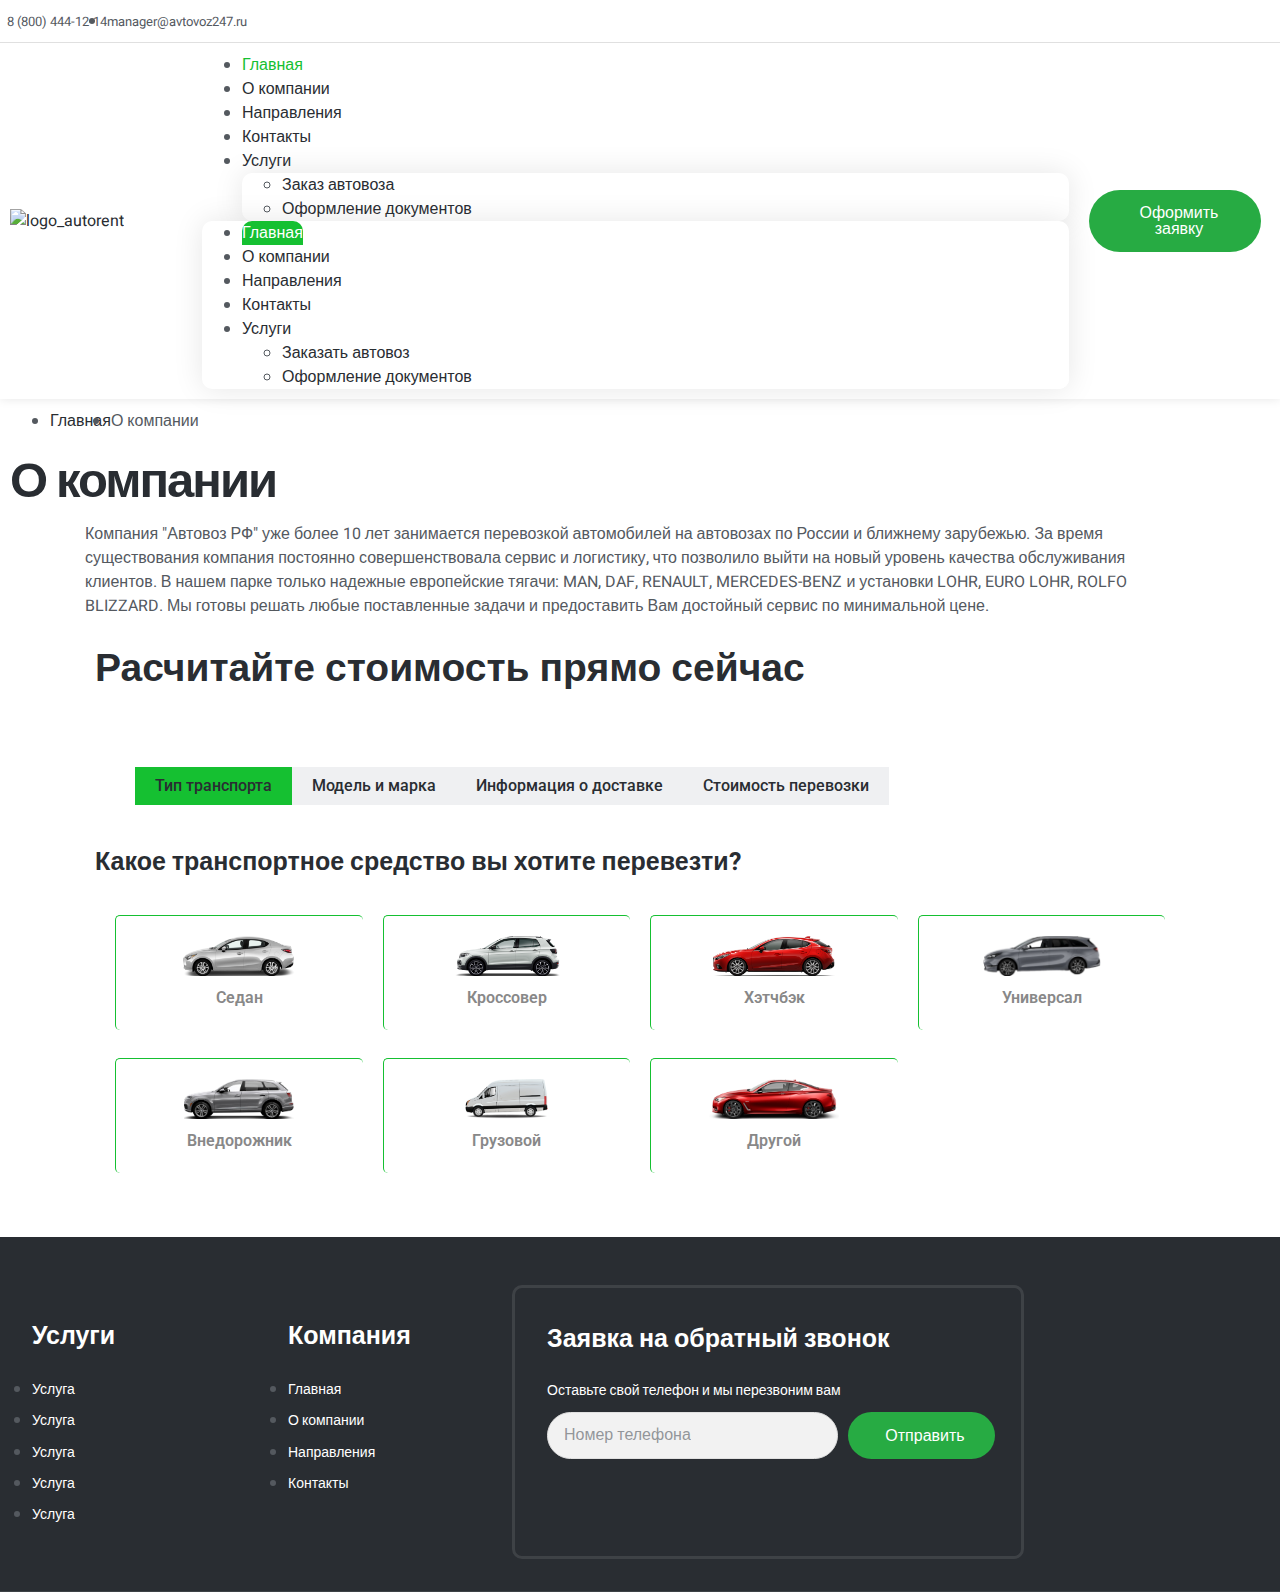
==== about-us.html @ 3856f2d9 "upd" ====
<!DOCTYPE html>
<html lang="en">
<head>
    <meta charset="UTF-8">
    <title><!doctype html>
        <html lang="ru">
        <head>
        <meta charset="UTF-8">
        <meta name="viewport" content="width=device-width, initial-scale=1">
        <title>Автовоз 4</title>
    <script src="https://code.jquery.com/jquery-3.6.1.min.js"></script>
    <link rel="stylesheet" href="dist/css/bootstrap.css">
    <script src="js/script.js"></script>
    <script src="dist/js/bootstrap.min.js"></script>
    <link rel="stylesheet" href="jquery_ui/jquery-ui.min.css"/>
    <link rel="stylesheet" href="css/global.css">
    <script src="https://code.jquery.com/ui/1.13.2/jquery-ui.js"></script>
    <link rel='stylesheet' id='hello-elementor-css'
          href='css/hello-elementor.min.css'
          type='text/css' media='all'/>
    <link rel='stylesheet' id='elementor-frontend-css'
          href='css/frontend-lite.min.css'
          type='text/css' media='all'/>
    <link rel='stylesheet' id='elementor-post-22-css'
          href='css/post-22.css'
          type='text/css' media='all'/>
    <link rel='stylesheet' id='elementor-pro-css'
          href='css/frontend-lite3_7_4.min.css'
          type='text/css' media='all'/>
    <link rel='stylesheet' id='elementor-post-800-css'
          href='css/post-800.css'
          type='text/css' media='all'/>
    <link rel='stylesheet' id='elementor-post-33-css'
          href='css/post-33.css'
          type='text/css' media='all'/>
    <link rel='stylesheet' id='elementor-post-43-css'
          href='css/post-43.css'
          type='text/css' media='all'/>
    <link rel='stylesheet' id='ekit-widget-styles-css'
          href='css/widget-styles.css'
          type='text/css' media='all'/>
    <link rel='stylesheet' id='google-fonts-1-css'
          href='https://fonts.googleapis.com/css?family=Roboto%3A100%2C100italic%2C200%2C200italic%2C300%2C300italic%2C400%2C400italic%2C500%2C500italic%2C600%2C600italic%2C700%2C700italic%2C800%2C800italic%2C900%2C900italic%7CRoboto+Slab%3A100%2C100italic%2C200%2C200italic%2C300%2C300italic%2C400%2C400italic%2C500%2C500italic%2C600%2C600italic%2C700%2C700italic%2C800%2C800italic%2C900%2C900italic%7CHeebo%3A100%2C100italic%2C200%2C200italic%2C300%2C300italic%2C400%2C400italic%2C500%2C500italic%2C600%2C600italic%2C700%2C700italic%2C800%2C800italic%2C900%2C900italic&#038;display=auto&#038;ver=6.0.2'
          type='text/css' media='all'/>
    <script src="https://kit.fontawesome.com/68a7244d01.js" crossorigin="anonymous"></script>
    <script type='text/javascript' src='js/jquery/jquery.min.js' id='jquery-core-js'></script>
</head>
<body class="envato_tk_templates-template envato_tk_templates-template-elementor_header_footer single single-envato_tk_templates postid-800 qodef-qi--no-touch qi-addons-for-elementor-1.5.4 elementor-default elementor-template-full-width elementor-kit-22 elementor-page elementor-page-800">

<svg xmlns="http://www.w3.org/2000/svg" viewBox="0 0 0 0" width="0" height="0" focusable="false" role="none"
     style="visibility: hidden; position: absolute; left: -9999px; overflow: hidden;">
    <defs>
        <filter id="wp-duotone-dark-grayscale">
            <feColorMatrix color-interpolation-filters="sRGB" type="matrix"
                           values=" .299 .587 .114 0 0 .299 .587 .114 0 0 .299 .587 .114 0 0 .299 .587 .114 0 0 "/>
            <feComponentTransfer color-interpolation-filters="sRGB">
                <feFuncR type="table" tableValues="0 0.49803921568627"/>
                <feFuncG type="table" tableValues="0 0.49803921568627"/>
                <feFuncB type="table" tableValues="0 0.49803921568627"/>
                <feFuncA type="table" tableValues="1 1"/>
            </feComponentTransfer>
            <feComposite in2="SourceGraphic" operator="in"/>
        </filter>
    </defs>
</svg>
<svg xmlns="http://www.w3.org/2000/svg" viewBox="0 0 0 0" width="0" height="0" focusable="false" role="none"
     style="visibility: hidden; position: absolute; left: -9999px; overflow: hidden;">
    <defs>
        <filter id="wp-duotone-grayscale">
            <feColorMatrix color-interpolation-filters="sRGB" type="matrix"
                           values=" .299 .587 .114 0 0 .299 .587 .114 0 0 .299 .587 .114 0 0 .299 .587 .114 0 0 "/>
            <feComponentTransfer color-interpolation-filters="sRGB">
                <feFuncR type="table" tableValues="0 1"/>
                <feFuncG type="table" tableValues="0 1"/>
                <feFuncB type="table" tableValues="0 1"/>
                <feFuncA type="table" tableValues="1 1"/>
            </feComponentTransfer>
            <feComposite in2="SourceGraphic" operator="in"/>
        </filter>
    </defs>
</svg>
<svg xmlns="http://www.w3.org/2000/svg" viewBox="0 0 0 0" width="0" height="0" focusable="false" role="none"
     style="visibility: hidden; position: absolute; left: -9999px; overflow: hidden;">
    <defs>
        <filter id="wp-duotone-purple-yellow">
            <feColorMatrix color-interpolation-filters="sRGB" type="matrix"
                           values=" .299 .587 .114 0 0 .299 .587 .114 0 0 .299 .587 .114 0 0 .299 .587 .114 0 0 "/>
            <feComponentTransfer color-interpolation-filters="sRGB">
                <feFuncR type="table" tableValues="0.54901960784314 0.98823529411765"/>
                <feFuncG type="table" tableValues="0 1"/>
                <feFuncB type="table" tableValues="0.71764705882353 0.25490196078431"/>
                <feFuncA type="table" tableValues="1 1"/>
            </feComponentTransfer>
            <feComposite in2="SourceGraphic" operator="in"/>
        </filter>
    </defs>
</svg>
<svg xmlns="http://www.w3.org/2000/svg" viewBox="0 0 0 0" width="0" height="0" focusable="false" role="none"
     style="visibility: hidden; position: absolute; left: -9999px; overflow: hidden;">
    <defs>
        <filter id="wp-duotone-blue-red">
            <feColorMatrix color-interpolation-filters="sRGB" type="matrix"
                           values=" .299 .587 .114 0 0 .299 .587 .114 0 0 .299 .587 .114 0 0 .299 .587 .114 0 0 "/>
            <feComponentTransfer color-interpolation-filters="sRGB">
                <feFuncR type="table" tableValues="0 1"/>
                <feFuncG type="table" tableValues="0 0.27843137254902"/>
                <feFuncB type="table" tableValues="0.5921568627451 0.27843137254902"/>
                <feFuncA type="table" tableValues="1 1"/>
            </feComponentTransfer>
            <feComposite in2="SourceGraphic" operator="in"/>
        </filter>
    </defs>
</svg>
<svg xmlns="http://www.w3.org/2000/svg" viewBox="0 0 0 0" width="0" height="0" focusable="false" role="none"
     style="visibility: hidden; position: absolute; left: -9999px; overflow: hidden;">
    <defs>
        <filter id="wp-duotone-midnight">
            <feColorMatrix color-interpolation-filters="sRGB" type="matrix"
                           values=" .299 .587 .114 0 0 .299 .587 .114 0 0 .299 .587 .114 0 0 .299 .587 .114 0 0 "/>
            <feComponentTransfer color-interpolation-filters="sRGB">
                <feFuncR type="table" tableValues="0 0"/>
                <feFuncG type="table" tableValues="0 0.64705882352941"/>
                <feFuncB type="table" tableValues="0 1"/>
                <feFuncA type="table" tableValues="1 1"/>
            </feComponentTransfer>
            <feComposite in2="SourceGraphic" operator="in"/>
        </filter>
    </defs>
</svg>
<svg xmlns="http://www.w3.org/2000/svg" viewBox="0 0 0 0" width="0" height="0" focusable="false" role="none"
     style="visibility: hidden; position: absolute; left: -9999px; overflow: hidden;">
    <defs>
        <filter id="wp-duotone-magenta-yellow">
            <feColorMatrix color-interpolation-filters="sRGB" type="matrix"
                           values=" .299 .587 .114 0 0 .299 .587 .114 0 0 .299 .587 .114 0 0 .299 .587 .114 0 0 "/>
            <feComponentTransfer color-interpolation-filters="sRGB">
                <feFuncR type="table" tableValues="0.78039215686275 1"/>
                <feFuncG type="table" tableValues="0 0.94901960784314"/>
                <feFuncB type="table" tableValues="0.35294117647059 0.47058823529412"/>
                <feFuncA type="table" tableValues="1 1"/>
            </feComponentTransfer>
            <feComposite in2="SourceGraphic" operator="in"/>
        </filter>
    </defs>
</svg>
<svg xmlns="http://www.w3.org/2000/svg" viewBox="0 0 0 0" width="0" height="0" focusable="false" role="none"
     style="visibility: hidden; position: absolute; left: -9999px; overflow: hidden;">
    <defs>
        <filter id="wp-duotone-purple-green">
            <feColorMatrix color-interpolation-filters="sRGB" type="matrix"
                           values=" .299 .587 .114 0 0 .299 .587 .114 0 0 .299 .587 .114 0 0 .299 .587 .114 0 0 "/>
            <feComponentTransfer color-interpolation-filters="sRGB">
                <feFuncR type="table" tableValues="0.65098039215686 0.40392156862745"/>
                <feFuncG type="table" tableValues="0 1"/>
                <feFuncB type="table" tableValues="0.44705882352941 0.4"/>
                <feFuncA type="table" tableValues="1 1"/>
            </feComponentTransfer>
            <feComposite in2="SourceGraphic" operator="in"/>
        </filter>
    </defs>
</svg>
<svg xmlns="http://www.w3.org/2000/svg" viewBox="0 0 0 0" width="0" height="0" focusable="false" role="none"
     style="visibility: hidden; position: absolute; left: -9999px; overflow: hidden;">
    <defs>
        <filter id="wp-duotone-blue-orange">
            <feColorMatrix color-interpolation-filters="sRGB" type="matrix"
                           values=" .299 .587 .114 0 0 .299 .587 .114 0 0 .299 .587 .114 0 0 .299 .587 .114 0 0 "/>
            <feComponentTransfer color-interpolation-filters="sRGB">
                <feFuncR type="table" tableValues="0.098039215686275 1"/>
                <feFuncG type="table" tableValues="0 0.66274509803922"/>
                <feFuncB type="table" tableValues="0.84705882352941 0.41960784313725"/>
                <feFuncA type="table" tableValues="1 1"/>
            </feComponentTransfer>
            <feComposite in2="SourceGraphic" operator="in"/>
        </filter>
    </defs>
</svg>
<div data-elementor-type="header" data-elementor-id="33" class="elementor elementor-33 elementor-location-header">
    <section
            class="elementor-section elementor-top-section elementor-element elementor-element-f8a0abe elementor-section-content-middle elementor-section-boxed elementor-section-height-default elementor-section-height-default"
            data-id="f8a0abe" data-element_type="section"
            data-settings="{&quot;background_background&quot;:&quot;classic&quot;}">
        <div class="elementor-container elementor-column-gap-default">
            <div class="elementor-column elementor-col-50 elementor-top-column elementor-element elementor-element-dab40f3"
                 data-id="dab40f3" data-element_type="column">
                <div class="elementor-widget-wrap elementor-element-populated">
                    <div class="elementor-element elementor-element-84303c1 elementor-icon-list--layout-inline elementor-mobile-align-center elementor-list-item-link-full_width elementor-widget elementor-widget-icon-list"
                         data-id="84303c1" data-element_type="widget" data-widget_type="icon-list.default">
                        <div class="elementor-widget-container">
                            <link rel="stylesheet"
                                  href="https://show.moxcreative.com/autorent/wp-content/plugins/elementor/assets/css/widget-icon-list.min.css">
                            <ul class="elementor-icon-list-items elementor-inline-items">
                                <li class="elementor-icon-list-item elementor-inline-item">
											<span class="elementor-icon-list-icon">
							<i aria-hidden="true" class="material-icons md-phone_in_talk"
                               data-md-icon="phone_in_talk"></i>						</span>
                                    <span class="elementor-icon-list-text">8 (800) 444-12-14</span>
                                </li>
                                <li class="elementor-icon-list-item elementor-inline-item">
											<span class="elementor-icon-list-icon">
							<i aria-hidden="true" class="material-icons md-alternate_email"
                               data-md-icon="alternate_email"></i>						</span>
                                    <span class="elementor-icon-list-text">manager@avtovoz247.ru</span>
                                </li>
                            </ul>
                        </div>
                    </div>
                </div>
            </div>
            <div class="elementor-column elementor-col-50 elementor-top-column elementor-element elementor-element-89c39f2 elementor-hidden-mobile"
                 data-id="89c39f2" data-element_type="column">
                <div class="elementor-widget-wrap elementor-element-populated">
                    <div class="elementor-element elementor-element-e74d598 e-grid-align-right elementor-shape-rounded elementor-grid-0 elementor-widget elementor-widget-social-icons"
                         data-id="e74d598" data-element_type="widget" data-widget_type="social-icons.default">
                        <div class="elementor-widget-container">
                            <div class="elementor-social-icons-wrapper elementor-grid">
							<span class="elementor-grid-item">
					<a class="elementor-icon elementor-social-icon elementor-social-icon-facebook-f elementor-animation-pop elementor-repeater-item-0842173"
                       target="_blank">
						<span class="elementor-screen-only">Facebook-f</span>
						<i class="fa-brands fa-telegram"></i></a>
				</span>
                                <span class="elementor-grid-item">
					<a class="elementor-icon elementor-social-icon elementor-social-icon-twitter elementor-animation-pop elementor-repeater-item-4c48bf4"
                       target="_blank">
						<span class="elementor-screen-only">Twitter</span>
						<i class="fa-brands fa-viber"></i></a>
				</span>
                                <span class="elementor-grid-item">
					<a class="elementor-icon elementor-social-icon elementor-social-icon-linkedin-in elementor-animation-pop elementor-repeater-item-9af459b"
                       target="_blank">
						<span class="elementor-screen-only">Linkedin-in</span>
						<i class="fa-brands fa-whatsapp"></i></a>
				</span>
                            </div>
                        </div>
                    </div>
                </div>
            </div>
        </div>
    </section>
    <section
            class="elementor-section elementor-top-section elementor-element elementor-element-604ea96 elementor-section-content-middle elementor-reverse-mobile elementor-section-boxed elementor-section-height-default elementor-section-height-default"
            data-id="604ea96" data-element_type="section"
            data-settings="{&quot;background_background&quot;:&quot;classic&quot;}">
        <div class="elementor-container elementor-column-gap-default">
            <div class="elementor-column elementor-col-33 elementor-top-column elementor-element elementor-element-179d4d1"
                 data-id="179d4d1" data-element_type="column">
                <div class="elementor-widget-wrap elementor-element-populated">
                    <div class="elementor-element elementor-element-c78c334 elementor-widget elementor-widget-image"
                         data-id="c78c334" data-element_type="widget" data-widget_type="image.default">
                        <div class="elementor-widget-container">
                            <a href="https://show.moxcreative.com/autorent">
                                <img src="https://show.moxcreative.com/autorent/wp-content/uploads/sites/58/elementor/thumbs/logo_autorent-pk55phs6ikwyzbaa4d3tpv6zacoysdm1xu32ptrwu8.png"
                                     title="logo_autorent" alt="logo_autorent"/> </a>
                        </div>
                    </div>
                </div>
            </div>
            <div class="elementor-column elementor-col-33 elementor-top-column elementor-element elementor-element-30f3a6a"
                 data-id="30f3a6a" data-element_type="column">
                <div class="elementor-widget-wrap elementor-element-populated">
                    <div class="elementor-element elementor-element-30950be elementor-nav-menu__align-right elementor-nav-menu--stretch elementor-nav-menu--dropdown-tablet elementor-nav-menu__text-align-aside elementor-nav-menu--toggle elementor-nav-menu--burger elementor-widget elementor-widget-nav-menu"
                         data-id="30950be" data-element_type="widget"
                         data-settings="{&quot;submenu_icon&quot;:{&quot;value&quot;:&quot;&lt;i class=\&quot;fas fa-chevron-down\&quot;&gt;&lt;\/i&gt;&quot;,&quot;library&quot;:&quot;fa-solid&quot;},&quot;full_width&quot;:&quot;stretch&quot;,&quot;layout&quot;:&quot;horizontal&quot;,&quot;toggle&quot;:&quot;burger&quot;}"
                         data-widget_type="nav-menu.default">
                        <div class="elementor-widget-container">
                            <link rel="stylesheet"
                                  href="https://show.moxcreative.com/autorent/wp-content/plugins/elementor-pro/assets/css/widget-nav-menu.min.css">
                            <nav migration_allowed="1" migrated="0" role="navigation"
                                 class="elementor-nav-menu--main elementor-nav-menu__container elementor-nav-menu--layout-horizontal e--pointer-none">
                                <ul id="menu-1-30950be" class="elementor-nav-menu">
                                    <li class="menu-item menu-item-type-custom menu-item-object-custom current-menu-item menu-item-8">
                                        <a href="index.html"
                                           aria-current="page" class="elementor-item elementor-item-active">Главная</a>
                                    </li>
                                    <li class="menu-item menu-item-type-custom menu-item-object-custom menu-item-9"><a
                                            href="about-us.html"
                                            class="elementor-item">О компании</a></li>
                                    <li class="menu-item menu-item-type-custom menu-item-object-custom menu-item-has-children menu-item-11">
                                        <a href="direction.html"
                                           class="elementor-item">Направления</a>
                                    </li>
                                    <li class="menu-item menu-item-type-custom menu-item-object-custom menu-item-14"><a
                                            href="contact-us.html"
                                            class="elementor-item">Контакты</a></li>
                                    <li class="menu-item menu-item-type-custom menu-item-object-custom menu-item-has-children menu-item-20">
                                        <a href="#" class="elementor-item elementor-item-anchor">Услуги</a>
                                        <ul class="sub-menu elementor-nav-menu--dropdown">
                                            <li class="menu-item menu-item-type-custom menu-item-object-custom menu-item-19">
                                                <a href="#"
                                                   class="elementor-sub-item">Заказ автовоза</a></li>
                                            <li class="menu-item menu-item-type-custom menu-item-object-custom menu-item-18">
                                                <a href="#"
                                                   class="elementor-sub-item">Оформление документов</a></li>
                                        </ul>
                                    </li>
                                </ul>
                            </nav>
                            <div class="elementor-menu-toggle" role="button" tabindex="0" aria-label="Menu Toggle"
                                 aria-expanded="false">
                                <i aria-hidden="true" role="presentation"
                                   class="elementor-menu-toggle__icon--open eicon-menu-bar"></i><i aria-hidden="true"
                                                                                                   role="presentation"
                                                                                                   class="elementor-menu-toggle__icon--close eicon-close"></i>
                                <span class="elementor-screen-only">Меню</span>
                            </div>
                            <nav class="elementor-nav-menu--dropdown elementor-nav-menu__container" role="navigation"
                                 aria-hidden="true">
                                <ul id="menu-2-30950be" class="elementor-nav-menu">
                                    <li class="menu-item menu-item-type-custom menu-item-object-custom current-menu-item menu-item-8">
                                        <a href="index.html"
                                           aria-current="page" class="elementor-item elementor-item-active"
                                           tabindex="-1">Главная</a></li>
                                    <li class="menu-item menu-item-type-custom menu-item-object-custom menu-item-9"><a
                                            href="about-us.html"
                                            class="elementor-item" tabindex="-1">О компании</a></li>
                                    <li class="menu-item menu-item-type-custom menu-item-object-custom menu-item-has-children menu-item-11">
                                        <a href="https://show.moxcreative.com/autorent/template-kit/listing-car/"
                                           class="elementor-item" tabindex="-1">Направления</a>
                                    </li>
                                    <li class="menu-item menu-item-type-custom menu-item-object-custom menu-item-14"><a
                                            href="https://show.moxcreative.com/autorent/template-kit/contact-us/"
                                            class="elementor-item" tabindex="-1">Контакты</a></li>
                                    <li class="menu-item menu-item-type-custom menu-item-object-custom menu-item-has-children menu-item-20">
                                        <a href="#" class="elementor-item elementor-item-anchor"
                                           tabindex="-1">Услуги</a>
                                        <ul class="sub-menu elementor-nav-menu--dropdown">
                                            <li class="menu-item menu-item-type-custom menu-item-object-custom menu-item-19">
                                                <a href="https://show.moxcreative.com/autorent/template-kit/services/"
                                                   class="elementor-sub-item" tabindex="-1">Заказать автовоз</a></li>
                                            <li class="menu-item menu-item-type-custom menu-item-object-custom menu-item-18">
                                                <a href="https://show.moxcreative.com/autorent/template-kit/pricing-plan/"
                                                   class="elementor-sub-item" tabindex="-1">Оформление документов</a>
                                            </li>
                                        </ul>
                                    </li>
                                </ul>
                            </nav>
                        </div>
                    </div>
                </div>
            </div>
            <div class="elementor-column elementor-col-33 elementor-top-column elementor-element elementor-element-726c7bf elementor-hidden-mobile"
                 data-id="726c7bf" data-element_type="column">
                <div class="elementor-widget-wrap elementor-element-populated">
                    <div class="elementor-element elementor-element-249e69d elementor-align-right elementor-tablet-align-justify elementor-widget elementor-widget-button"
                         data-id="249e69d" data-element_type="widget" data-widget_type="button.default">
                        <div class="elementor-widget-container">
                            <div class="elementor-button-wrapper">
                                <a href="#" class="elementor-button-link elementor-button elementor-size-md"
                                   role="button">
						<span class="elementor-button-content-wrapper">
							<span class="elementor-button-icon elementor-align-icon-left">
				<i aria-hidden="true" class="material-icons md-directions_car" data-md-icon="directions_car"></i>			</span>
						<span class="elementor-button-text">Оформить заявку</span>
		</span>
                                </a>
                            </div>
                        </div>
                    </div>
                </div>
            </div>
        </div>
    </section>
</div>
<section
        class="elementor-section elementor-top-section elementor-element elementor-element-3e99de4 elementor-section-full_width elementor-section-height-default elementor-section-height-default"
        data-id="3e99de4" data-element_type="section"
        data-settings="{&quot;background_background&quot;:&quot;classic&quot;}">
    <div class="elementor-container elementor-column-gap-no">
        <div class="elementor-column elementor-col-100 elementor-top-column elementor-element elementor-element-8843404"
             data-id="8843404" data-element_type="column"
             data-settings="{&quot;background_background&quot;:&quot;classic&quot;}">
            <div class="elementor-widget-wrap elementor-element-populated">
                <section
                        class="elementor-section elementor-inner-section elementor-element elementor-element-20f9032 elementor-section-boxed elementor-section-height-default elementor-section-height-default"
                        data-id="20f9032" data-element_type="section"
                        data-settings="{&quot;background_background&quot;:&quot;classic&quot;}">
                    <div class="elementor-container elementor-column-gap-default">
                        <div class="elementor-column elementor-col-100 elementor-inner-column elementor-element elementor-element-2145011"
                             data-id="2145011" data-element_type="column">
                            <div class="elementor-widget-wrap elementor-element-populated">
                                <div class="elementor-element elementor-element-783408f elementor-icon-list--layout-inline elementor-list-item-link-full_width elementor-widget elementor-widget-icon-list"
                                     data-id="783408f" data-element_type="widget" data-widget_type="icon-list.default">
                                    <div class="elementor-widget-container">
                                        <ul class="elementor-icon-list-items elementor-inline-items">
                                            <li class="elementor-icon-list-item elementor-inline-item">
                                                <span class="elementor-icon-list-text"><a href="index.html">Главная</a></span>
                                            </li>
                                            <li class="elementor-icon-list-item elementor-inline-item">
											<span class="elementor-icon-list-icon">
							<i aria-hidden="true" class="icon icon-chevron-right"></i>						</span>
                                                <span class="elementor-icon-list-text">О компании</span>
                                            </li>
                                        </ul>
                                    </div>
                                </div>
                            </div>
                        </div>
                    </div>
                </section>
                <section
                        class="elementor-section elementor-inner-section elementor-element elementor-element-a173a9f elementor-section-boxed elementor-section-height-default elementor-section-height-default"
                        data-id="a173a9f" data-element_type="section"
                        data-settings="{&quot;background_background&quot;:&quot;classic&quot;}">
                    <div class="elementor-container elementor-column-gap-default">
                        <div class="elementor-column elementor-col-100 elementor-inner-column elementor-element elementor-element-c1b2dc3"
                             data-id="c1b2dc3" data-element_type="column">
                            <div class="elementor-widget-wrap elementor-element-populated">
                                <div class="elementor-element elementor-element-c8ff275 elementor-widget elementor-widget-heading"
                                     data-id="c8ff275" data-element_type="widget" data-widget_type="heading.default">
                                    <div class="elementor-widget-container">
                                        <style>/*! elementor - v3.7.3 - 29-08-2022 */
                                        .elementor-heading-title {
                                            padding: 0;
                                            margin: 0;
                                            line-height: 1
                                        }

                                        .elementor-widget-heading .elementor-heading-title[class*=elementor-size-] > a {
                                            color: inherit;
                                            font-size: inherit;
                                            line-height: inherit
                                        }

                                        .elementor-widget-heading .elementor-heading-title.elementor-size-small {
                                            font-size: 15px
                                        }

                                        .elementor-widget-heading .elementor-heading-title.elementor-size-medium {
                                            font-size: 19px
                                        }

                                        .elementor-widget-heading .elementor-heading-title.elementor-size-large {
                                            font-size: 29px
                                        }

                                        .elementor-widget-heading .elementor-heading-title.elementor-size-xl {
                                            font-size: 39px
                                        }

                                        .elementor-widget-heading .elementor-heading-title.elementor-size-xxl {
                                            font-size: 59px
                                        }</style>
                                        <h1 class="elementor-heading-title elementor-size-default">О компании
                                        </h1></div>
                                </div>
                            </div>
                        </div>
                    </div>
                </section>
            </div>
        </div>
    </div>
</section>
<div class="container">
    <p>
        Компания "Автовоз РФ" уже более 10 лет занимается перевозкой автомобилей на автовозах по России и ближнему
        зарубежью. За время существования компания постоянно совершенствовала сервис и логистику, что позволило выйти на
        новый уровень качества обслуживания клиентов. В нашем парке только надежные европейские тягачи: MAN, DAF,
        RENAULT, MERCEDES-BENZ и установки LOHR, EURO LOHR, ROLFO BLIZZARD.

        Мы готовы решать любые поставленные задачи и предоставить Вам достойный сервис по минимальной цене.
    </p>
    <section
            class="elementor-section elementor-top-section elementor-element elementor-element-ada3951 elementor-section-boxed elementor-section-height-default elementor-section-height-default"
            data-id="ada3951" data-element_type="section">
        <div class="elementor-container elementor-column-gap-default">
            <div class="elementor-column elementor-col-100 elementor-top-column elementor-element elementor-element-fe6a2ea"
                 data-id="fe6a2ea" data-element_type="column"
                 data-settings="{&quot;background_background&quot;:&quot;classic&quot;}">
                <div class="elementor-widget-wrap elementor-element-populated form-orders-section">
                    <div class="elementor-element elementor-element-18c77b8 elementor-widget elementor-widget-heading"
                         data-id="18c77b8" data-element_type="widget" data-widget_type="heading.default">
                        <div class="elementor-widget-container">
                            <h2 class="elementor-heading-title elementor-size-default">Расчитайте стоимость прямо
                                сейчас</h2>
                        </div>
                    </div>
                    <div class="tab">

                        <ul class="tabs">
                            <li class="current"><a href="#" class="custom-tab">Тип транспорта</a></li>
                            <li><a href="#" class="custom-tab">Модель и марка</a></li>
                            <li><a href="#" class="custom-tab">Информация о доставке</a></li>
                            <li><a href="#" class="custom-tab">Стоимость перевозки</a></li>
                        </ul> <!-- / tabs -->
                        <form action="#" method="post" id="form-order"></form>
                        <div class="tab_content">
                            <div class="tabs_item">
                                <h4>Какое транспортное средство вы хотите перевезти?</h4>
                                <div class="select-car" id="tab-1">
                                    <label for="sedan">
                                        <input
                                                type="radio"
                                                id="sedan"
                                                name="auto"
                                                value="Седан"
                                                required
                                        />
                                        <img
                                                src="images/cars-select/sedan.png"
                                                alt=""
                                        />Седан</label
                                    >

                                    <label for="crossover">
                                        <input
                                                type="radio"
                                                id="crossover"
                                                name="auto"
                                                value="Кроссовер"
                                        /><img
                                            src="images/cars-select/crossover.png"
                                            alt=""
                                    />Кроссовер</label
                                    >

                                    <label for="hatchback">
                                        <input
                                                type="radio"
                                                id="hatchback"
                                                name="auto"
                                                value="Хэтчбэк"
                                        /><img
                                            src="images/cars-select/hatchback.png"
                                            alt=""
                                    />Хэтчбэк</label
                                    >

                                    <label for="universal">
                                        <input
                                                type="radio"
                                                id="universal"
                                                name="auto"
                                                value="Универсал"
                                        /><img
                                            src="images/cars-select/universal.png"
                                            alt=""
                                    />Универсал</label
                                    >

                                    <label for="suv">
                                        <input
                                                type="radio"
                                                id="suv"
                                                name="auto"
                                                value="Внедорожник"
                                        /><img
                                            src="images/cars-select/suv.png"
                                            alt=""
                                    />Внедорожник</label
                                    >

                                    <label for="load-truck"
                                    ><input
                                            type="radio"
                                            id="load-truck"
                                            name="auto"
                                            value="Грузовой"
                                    /><img
                                            src="images/cars-select/load-truck.png"
                                            alt=""
                                    />Грузовой</label
                                    >

                                    <label for="more">
                                        <input
                                                type="radio"
                                                id="more"
                                                name="auto"
                                                value="Другой"
                                        />
                                        <img
                                                src="images/cars-select/sportcar.png"
                                                alt=""
                                        />
                                        Другой</label
                                    >

                                    <span class="edit-btn">Изменить</span>
                                </div>
                            </div> <!-- / tabs_item -->

                            <div class="tabs_item">
                                <h4>Введите марку и модель транспорта</h4>
                                <div class="row mb-3">
                                    <div class="col-md-6">
                                        <input
                                                type="text"
                                                placeholder="Марка автомобиля"
                                                class="form-input brand-car"
                                        />
                                        <span class="desc mt-2"
                                        >Например Lada</span
                                        >
                                    </div>
                                    <div class="col-md-6">
                                        <input
                                                type="text"
                                                placeholder="Модель автомобиля"
                                                class="form-input model-car"
                                        />
                                        <span class="desc mt-2">Например Vesta</span>
                                    </div>
                                </div>
                                <div class="row btn-bar">
                                    <div class="col-md-6">
                                        <div class="fancy next">
                                            <span class="top-key"></span>
                                            <span class="btn">Подтвердить</span>
                                            <span class="bottom-key-1"></span>
                                            <span class="bottom-key-2"></span>
                                        </div>
                                    </div>
                                    <div class="col-md-6">
                                        <div class="fancy skip">
                                            <span class="top-key"></span>
                                            <span class="btn">Пропустить</span>
                                            <span class="bottom-key-1"></span>
                                            <span class="bottom-key-2"></span>
                                        </div>
                                    </div>
                                </div>
                            </div> <!-- / tabs_item -->

                            <div class="tabs_item">
                                <h4>Введите направление и выберите дату отправки</h4>
                                <div class="row mb-3">
                                    <div class="col-md-4">
                                        <input
                                                type="text"
                                                placeholder="Откуда"
                                                class="form-input from"
                                        />
                                        <span class="desc"
                                        >Например Казань</span>
                                    </div>
                                    <div class="col-md-4">
                                        <input
                                                type="text"
                                                placeholder="Куда"
                                                class="form-input to"
                                        />
                                        <span class="desc"
                                        >Например Санкт-Питербург</span>
                                    </div>
                                    <div class="col-md-4">
                                        <input
                                                type="text"
                                                placeholder="Выберите дату отправки"
                                                class="form-input"
                                                name="date"
                                                id="datepicker"
                                                required
                                        />
                                    </div>
                                </div>
                                <div class="row btn-bar">
                                    <div class="col-md-12">
                                        <div class="fancy done-order">
                                            <span class="top-key"></span>
                                            <span class="btn">Подтвердить данные</span>
                                            <span class="bottom-key-1"></span>
                                            <span class="bottom-key-2"></span>
                                        </div>
                                    </div>
                                </div>
                            </div> <!-- / tabs_item -->
                            <div class="tabs_item">
                                <div class="row">
                                    <div class="col-md-12">
                                        <div class="h6">
                                            Вы хотите перевезти:
                                        </div>
                                        <p class="results" id="result">
                                            Вы не заполнили важные поля
                                        </p>
                                    </div>
                                </div>
                                <div class="row section mt-3">
                                    <div class="col-md-12 col-section">
                                        <div class="h6">
                                            Узнайте стоимость прямо сейчас
                                        </div>
                                    </div>
                                    <div class="col-md-6 col-section">
                                        <input
                                                type="text"
                                                placeholder="ФИО"
                                                class="form-input name mb-3"
                                        />
                                    </div>
                                    <div class="col-md-6 col-section">
                                        <input
                                                type="text"
                                                id="phone"
                                                placeholder="Номер телефона"
                                                class="form-input phone"
                                        />
                                    </div>
                                </div>
                                <div class="row section mt-3">
                                    <div class="col-md-12 col-section mb-3">
                                        <input
                                                type="checkbox"
                                                name="agreement"
                                                id="agreement"
                                                checked
                                        />
                                        <span class="areement-desc"
                                        >Согласен на обработку персональных данных</span
                                        >
                                    </div>
                                    <div class="col-md-12 col-section">
                                        <div class="fancy ready-order mb-3">
                                            <span class="top-key"></span>
                                            <span class="btn">Подтвердить</span>
                                            <span class="bottom-key-1"></span>
                                            <span class="bottom-key-2"></span>
                                        </div>
                                    </div>
                                    <div class="col-md-12 col-section">
                                        <p>
                                            * В течение 5 минут с Вами свяжется
                                            наш специалист и проинформирует вас
                                            о стоимости перевозки, а также
                                            ответит на все интересующие Вас
                                            вопросы.
                                        </p>
                                    </div>
                                </div>
                            </div> <!-- / tabs_item -->

                        </div> <!-- / tab_content -->
                    </div> <!-- / tab -->
                </div>
            </div>
        </div>
    </section>
</div>

<div data-elementor-type="footer" data-elementor-id="43" class="elementor elementor-43 elementor-location-footer">
    <section
            class="elementor-section elementor-top-section elementor-element elementor-element-b87a8c8 elementor-section-full_width elementor-section-height-default elementor-section-height-default"
            data-id="b87a8c8" data-element_type="section"
            data-settings="{&quot;background_background&quot;:&quot;classic&quot;}">
        <div class="elementor-container elementor-column-gap-no">
            <div class="elementor-column elementor-col-100 elementor-top-column elementor-element elementor-element-da46bd5"
                 data-id="da46bd5" data-element_type="column">
                <div class="elementor-widget-wrap elementor-element-populated">
                    <section
                            class="elementor-section elementor-inner-section elementor-element elementor-element-166413a elementor-section-boxed elementor-section-height-default elementor-section-height-default"
                            data-id="166413a" data-element_type="section">
                        <div class="elementor-container elementor-column-gap-default">
                            <div class="elementor-column elementor-col-25 elementor-inner-column elementor-element elementor-element-694a927"
                                 data-id="694a927" data-element_type="column">
                                <div class="elementor-widget-wrap elementor-element-populated">
                                    <div class="elementor-element elementor-element-3426f29 elementor-widget elementor-widget-heading"
                                         data-id="3426f29" data-element_type="widget"
                                         data-widget_type="heading.default">
                                        <div class="elementor-widget-container">
                                            <h4 class="elementor-heading-title elementor-size-default">Услуги</h4>
                                        </div>
                                    </div>
                                    <div class="elementor-element elementor-element-8eeb8e4 elementor-icon-list--layout-traditional elementor-list-item-link-full_width elementor-widget elementor-widget-icon-list"
                                         data-id="8eeb8e4" data-element_type="widget"
                                         data-widget_type="icon-list.default">
                                        <div class="elementor-widget-container">
                                            <ul class="elementor-icon-list-items">
                                                <li class="elementor-icon-list-item">
                                                    <a href="#">

                                                        <span class="elementor-icon-list-text">Услуга</span>
                                                    </a>
                                                </li>
                                                <li class="elementor-icon-list-item">
                                                    <a href="#">

                                                        <span class="elementor-icon-list-text">Услуга</span>
                                                    </a>
                                                </li>
                                                <li class="elementor-icon-list-item">
                                                    <a href="#">

                                                        <span class="elementor-icon-list-text">Услуга</span>
                                                    </a>
                                                </li>
                                                <li class="elementor-icon-list-item">
                                                    <a href="#">

                                                        <span class="elementor-icon-list-text">Услуга</span>
                                                    </a>
                                                </li>
                                                <li class="elementor-icon-list-item">
                                                    <a href="#">

                                                        <span class="elementor-icon-list-text">Услуга</span>
                                                    </a>
                                                </li>
                                            </ul>
                                        </div>
                                    </div>
                                </div>
                            </div>
                            <div class="elementor-column elementor-col-25 elementor-inner-column elementor-element elementor-element-645cd84"
                                 data-id="645cd84" data-element_type="column">
                                <div class="elementor-widget-wrap elementor-element-populated">
                                    <div class="elementor-element elementor-element-281808d elementor-widget elementor-widget-heading"
                                         data-id="281808d" data-element_type="widget"
                                         data-widget_type="heading.default">
                                        <div class="elementor-widget-container">
                                            <h4 class="elementor-heading-title elementor-size-default">Компания</h4>
                                        </div>
                                    </div>
                                    <div class="elementor-element elementor-element-eddd446 elementor-icon-list--layout-traditional elementor-list-item-link-full_width elementor-widget elementor-widget-icon-list"
                                         data-id="eddd446" data-element_type="widget"
                                         data-widget_type="icon-list.default">
                                        <div class="elementor-widget-container">
                                            <ul class="elementor-icon-list-items">
                                                <li class="elementor-icon-list-item">
                                                    <a href="index.html">
                                                        <span class="elementor-icon-list-text">Главная</span>
                                                    </a>
                                                </li>
                                                <li class="elementor-icon-list-item">
                                                    <a href="about-us.html">

                                                        <span class="elementor-icon-list-text">О компании</span>
                                                    </a>
                                                </li>
                                                <li class="elementor-icon-list-item">
                                                    <a href="direction.html">

                                                        <span class="elementor-icon-list-text">Направления</span>
                                                    </a>
                                                </li>
                                                <li class="elementor-icon-list-item">
                                                    <a href="#">

                                                        <span class="elementor-icon-list-text">Контакты</span>
                                                    </a>
                                                </li>
                                            </ul>
                                        </div>
                                    </div>
                                </div>
                            </div>
                            <div class="elementor-column elementor-col-25 elementor-inner-column elementor-element elementor-element-1c8587d"
                                 data-id="1c8587d" data-element_type="column">
                                <div class="elementor-widget-wrap elementor-element-populated">
                                    <div class="elementor-element elementor-element-b0612ad elementor-widget elementor-widget-heading"
                                         data-id="b0612ad" data-element_type="widget"
                                         data-widget_type="heading.default">
                                        <div class="elementor-widget-container">
                                            <h4 class="elementor-heading-title elementor-size-default">Заявка на
                                                обратный звонок</h4>
                                        </div>
                                    </div>
                                    <div class="elementor-element elementor-element-16a8ab3 elementor-widget elementor-widget-heading"
                                         data-id="16a8ab3" data-element_type="widget"
                                         data-widget_type="heading.default">
                                        <div class="elementor-widget-container">
                                            <div class="elementor-heading-title elementor-size-default">Оставьте свой
                                                телефон и мы перезвоним вам
                                            </div>
                                        </div>
                                        <div class="elementor-element elementor-element-982c32f elementor-button-align-stretch elementor-widget elementor-widget-form"
                                             data-id="982c32f" data-element_type="widget"
                                             data-settings="{&quot;button_width&quot;:&quot;33&quot;,&quot;button_width_tablet&quot;:&quot;33&quot;,&quot;step_next_label&quot;:&quot;Next&quot;,&quot;step_previous_label&quot;:&quot;Previous&quot;,&quot;step_type&quot;:&quot;number_text&quot;,&quot;step_icon_shape&quot;:&quot;circle&quot;}"
                                             data-widget_type="form.default">
                                            <div class="elementor-widget-container">
                                                <form class="elementor-form" method="post" name="New Form">


                                                    <div class="elementor-form-fields-wrapper  elementor-labels-">
                                                        <div class="elementor-field-type-email elementor-field-group elementor-column elementor-field-group-email elementor-col-66 elementor-md-66 elementor-field-required">
                                                            <label for="form-field-email"
                                                                   class="elementor-field-label elementor-screen-only">
                                                                Номер телефона </label>
                                                            <input size="1" type="email" name="form_fields[email]"
                                                                   id="form-field-email"
                                                                   class="elementor-field elementor-size-md elementor-field-textual"
                                                                   placeholder="Номер телефона" required="required"
                                                                   aria-required="true">
                                                        </div>
                                                        <div class="elementor-field-group elementor-column elementor-field-type-submit elementor-col-33 e-form__buttons elementor-md-33">
                                                            <button type="submit"
                                                                    class="elementor-button elementor-size-md">
						<span>
															<span class="elementor-align-icon-left elementor-button-icon">	                                                            </span>
																						<span class="elementor-button-text">Отправить</span>
													</span>
                                                            </button>
                                                        </div>
                                                    </div>
                                                </form>
                                            </div>
                                        </div>
                                    </div>
                                </div>
                            </div>
                    </section>
                </div>
            </div>
        </div>
    </section>
</div>

<link rel='stylesheet' id='e-animations-css'
      href='css/flatpickr.min.css'
      type='text/css' media='all'/>

<link rel='stylesheet' id='e-animations-css'
      href='css/animations.min.css'
      type='text/css' media='all'/>


<script type='text/javascript'
        src='js/jquery/jquery.smartmenus.min.js'
        id='smartmenus-js'></script>

<script type='text/javascript'
        src='js/flatpickr.min.js'
        id='flatpickr-js'></script>
<script type='text/javascript'
        src='js/jquery/jquery-numerator.min.js'
        id='jquery-numerator-js'></script>
<script type='text/javascript' src='js/imagesloaded.min.js'
        id='imagesloaded-js'></script>
<script type='text/javascript'
        src='js/webpack.runtime.min.js'
        id='elementor-webpack-runtime-js'></script>
<script type='text/javascript'
        src='js/frontend-modules.min.js'
        id='elementor-frontend-modules-js'></script>
<script type='text/javascript'
        src='https://show.moxcreative.com/autorent/wp-content/plugins/elementor/assets/js/frontend.min.js'
        id='elementor-frontend-js'></script>
<script type='text/javascript'
        src='https://show.moxcreative.com/autorent/wp-includes/js/dist/hooks.min.js?ver=c6d64f2cb8f5c6bb49caca37f8828ce3'
        id='wp-hooks-js'></script>
<script type='text/javascript'
        src='https://show.moxcreative.com/autorent/wp-includes/js/dist/i18n.min.js?ver=ebee46757c6a411e38fd079a7ac71d94'
        id='wp-i18n-js'></script>

<script type='text/javascript'
        src='https://show.moxcreative.com/autorent/wp-content/plugins/elementor-pro/assets/js/webpack-pro.runtime.min.js?ver=3.7.4'
        id='elementor-pro-webpack-runtime-js'></script>
<script type='text/javascript' id='elementor-pro-frontend-js-before'>
    var ElementorProFrontendConfig = {
        "ajaxurl": "https:\/\/show.moxcreative.com\/autorent\/wp-admin\/admin-ajax.php",
        "nonce": "cc31380e63",
        "urls": {
            "assets": "https:\/\/show.moxcreative.com\/autorent\/wp-content\/plugins\/elementor-pro\/assets\/",
            "rest": "https:\/\/show.moxcreative.com\/autorent\/wp-json\/"
        },
        "shareButtonsNetworks": {
            "facebook": {"title": "Facebook", "has_counter": true},
            "twitter": {"title": "Twitter"},
            "linkedin": {"title": "LinkedIn", "has_counter": true},
            "pinterest": {"title": "Pinterest", "has_counter": true},
            "reddit": {"title": "Reddit", "has_counter": true},
            "vk": {"title": "VK", "has_counter": true},
            "odnoklassniki": {"title": "OK", "has_counter": true},
            "tumblr": {"title": "Tumblr"},
            "digg": {"title": "Digg"},
            "skype": {"title": "Skype"},
            "stumbleupon": {"title": "StumbleUpon", "has_counter": true},
            "mix": {"title": "Mix"},
            "telegram": {"title": "Telegram"},
            "pocket": {"title": "Pocket", "has_counter": true},
            "xing": {"title": "XING", "has_counter": true},
            "whatsapp": {"title": "WhatsApp"},
            "email": {"title": "Email"},
            "print": {"title": "Print"}
        },
        "facebook_sdk": {"lang": "en_US", "app_id": ""},
        "lottie": {"defaultAnimationUrl": "https:\/\/show.moxcreative.com\/autorent\/wp-content\/plugins\/elementor-pro\/modules\/lottie\/assets\/animations\/default.json"}
    };
</script>
<script type='text/javascript'
        src='https://show.moxcreative.com/autorent/wp-content/plugins/elementor-pro/assets/js/frontend.min.js?ver=3.7.4'
        id='elementor-pro-frontend-js'></script>
<script type='text/javascript'
        src='https://show.moxcreative.com/autorent/wp-content/plugins/elementor-pro/assets/js/elements-handlers.min.js?ver=3.7.4'
        id='pro-elements-handlers-js'></script>

<script src="js/main.js"></script>

</body>
</html>
</title>
</head>
<body>

</body>
</html>
---- css/global.css ----
body {
    --wp--preset--color--black: #000000;
    --wp--preset--color--cyan-bluish-gray: #abb8c3;
    --wp--preset--color--white: #ffffff;
    --wp--preset--color--pale-pink: #f78da7;
    --wp--preset--color--vivid-red: #cf2e2e;
    --wp--preset--color--luminous-vivid-orange: #ff6900;
    --wp--preset--color--luminous-vivid-amber: #fcb900;
    --wp--preset--color--light-green-cyan: #7bdcb5;
    --wp--preset--color--vivid-green-cyan: #00d084;
    --wp--preset--color--pale-cyan-blue: #8ed1fc;
    --wp--preset--color--vivid-cyan-blue: #0693e3;
    --wp--preset--color--vivid-purple: #9b51e0;
    --wp--preset--gradient--vivid-cyan-blue-to-vivid-purple: linear-gradient(135deg, rgba(6, 147, 227, 1) 0%, rgb(155, 81, 224) 100%);
    --wp--preset--gradient--light-green-cyan-to-vivid-green-cyan: linear-gradient(135deg, rgb(122, 220, 180) 0%, rgb(0, 208, 130) 100%);
    --wp--preset--gradient--luminous-vivid-amber-to-luminous-vivid-orange: linear-gradient(135deg, rgba(252, 185, 0, 1) 0%, rgba(255, 105, 0, 1) 100%);
    --wp--preset--gradient--luminous-vivid-orange-to-vivid-red: linear-gradient(135deg, rgba(255, 105, 0, 1) 0%, rgb(207, 46, 46) 100%);
    --wp--preset--gradient--very-light-gray-to-cyan-bluish-gray: linear-gradient(135deg, rgb(238, 238, 238) 0%, rgb(169, 184, 195) 100%);
    --wp--preset--gradient--cool-to-warm-spectrum: linear-gradient(135deg, rgb(74, 234, 220) 0%, rgb(151, 120, 209) 20%, rgb(207, 42, 186) 40%, rgb(238, 44, 130) 60%, rgb(251, 105, 98) 80%, rgb(254, 248, 76) 100%);
    --wp--preset--gradient--blush-light-purple: linear-gradient(135deg, rgb(255, 206, 236) 0%, rgb(152, 150, 240) 100%);
    --wp--preset--gradient--blush-bordeaux: linear-gradient(135deg, rgb(254, 205, 165) 0%, rgb(254, 45, 45) 50%, rgb(107, 0, 62) 100%);
    --wp--preset--gradient--luminous-dusk: linear-gradient(135deg, rgb(255, 203, 112) 0%, rgb(199, 81, 192) 50%, rgb(65, 88, 208) 100%);
    --wp--preset--gradient--pale-ocean: linear-gradient(135deg, rgb(255, 245, 203) 0%, rgb(182, 227, 212) 50%, rgb(51, 167, 181) 100%);
    --wp--preset--gradient--electric-grass: linear-gradient(135deg, rgb(202, 248, 128) 0%, rgb(113, 206, 126) 100%);
    --wp--preset--gradient--midnight: linear-gradient(135deg, rgb(2, 3, 129) 0%, rgb(40, 116, 252) 100%);
    --wp--preset--duotone--dark-grayscale: url('#wp-duotone-dark-grayscale');
    --wp--preset--duotone--grayscale: url('#wp-duotone-grayscale');
    --wp--preset--duotone--purple-yellow: url('#wp-duotone-purple-yellow');
    --wp--preset--duotone--blue-red: url('#wp-duotone-blue-red');
    --wp--preset--duotone--midnight: url('#wp-duotone-midnight');
    --wp--preset--duotone--magenta-yellow: url('#wp-duotone-magenta-yellow');
    --wp--preset--duotone--purple-green: url('#wp-duotone-purple-green');
    --wp--preset--duotone--blue-orange: url('#wp-duotone-blue-orange');
    --wp--preset--font-size--small: 13px;
    --wp--preset--font-size--medium: 20px;
    --wp--preset--font-size--large: 36px;
    --wp--preset--font-size--x-large: 42px;
}

.has-black-color {
    color: var(--wp--preset--color--black) !important;
}

.has-cyan-bluish-gray-color {
    color: var(--wp--preset--color--cyan-bluish-gray) !important;
}

.has-white-color {
    color: var(--wp--preset--color--white) !important;
}

.has-pale-pink-color {
    color: var(--wp--preset--color--pale-pink) !important;
}

.has-vivid-red-color {
    color: var(--wp--preset--color--vivid-red) !important;
}

.has-luminous-vivid-orange-color {
    color: var(--wp--preset--color--luminous-vivid-orange) !important;
}

.has-luminous-vivid-amber-color {
    color: var(--wp--preset--color--luminous-vivid-amber) !important;
}

.has-light-green-cyan-color {
    color: var(--wp--preset--color--light-green-cyan) !important;
}

.has-vivid-green-cyan-color {
    color: var(--wp--preset--color--vivid-green-cyan) !important;
}

.has-pale-cyan-blue-color {
    color: var(--wp--preset--color--pale-cyan-blue) !important;
}

.has-vivid-cyan-blue-color {
    color: var(--wp--preset--color--vivid-cyan-blue) !important;
}

.has-vivid-purple-color {
    color: var(--wp--preset--color--vivid-purple) !important;
}

.has-black-background-color {
    background-color: var(--wp--preset--color--black) !important;
}

.has-cyan-bluish-gray-background-color {
    background-color: var(--wp--preset--color--cyan-bluish-gray) !important;
}

.has-white-background-color {
    background-color: var(--wp--preset--color--white) !important;
}

.has-pale-pink-background-color {
    background-color: var(--wp--preset--color--pale-pink) !important;
}

.has-vivid-red-background-color {
    background-color: var(--wp--preset--color--vivid-red) !important;
}

.has-luminous-vivid-orange-background-color {
    background-color: var(--wp--preset--color--luminous-vivid-orange) !important;
}

.has-luminous-vivid-amber-background-color {
    background-color: var(--wp--preset--color--luminous-vivid-amber) !important;
}

.has-light-green-cyan-background-color {
    background-color: var(--wp--preset--color--light-green-cyan) !important;
}

.has-vivid-green-cyan-background-color {
    background-color: var(--wp--preset--color--vivid-green-cyan) !important;
}

.has-pale-cyan-blue-background-color {
    background-color: var(--wp--preset--color--pale-cyan-blue) !important;
}

.has-vivid-cyan-blue-background-color {
    background-color: var(--wp--preset--color--vivid-cyan-blue) !important;
}

.has-vivid-purple-background-color {
    background-color: var(--wp--preset--color--vivid-purple) !important;
}

.has-black-border-color {
    border-color: var(--wp--preset--color--black) !important;
}

.has-cyan-bluish-gray-border-color {
    border-color: var(--wp--preset--color--cyan-bluish-gray) !important;
}

.has-white-border-color {
    border-color: var(--wp--preset--color--white) !important;
}

.has-pale-pink-border-color {
    border-color: var(--wp--preset--color--pale-pink) !important;
}

.has-vivid-red-border-color {
    border-color: var(--wp--preset--color--vivid-red) !important;
}

.has-luminous-vivid-orange-border-color {
    border-color: var(--wp--preset--color--luminous-vivid-orange) !important;
}

.has-luminous-vivid-amber-border-color {
    border-color: var(--wp--preset--color--luminous-vivid-amber) !important;
}

.has-light-green-cyan-border-color {
    border-color: var(--wp--preset--color--light-green-cyan) !important;
}

.has-vivid-green-cyan-border-color {
    border-color: var(--wp--preset--color--vivid-green-cyan) !important;
}

.has-pale-cyan-blue-border-color {
    border-color: var(--wp--preset--color--pale-cyan-blue) !important;
}

.has-vivid-cyan-blue-border-color {
    border-color: var(--wp--preset--color--vivid-cyan-blue) !important;
}

.has-vivid-purple-border-color {
    border-color: var(--wp--preset--color--vivid-purple) !important;
}

.has-vivid-cyan-blue-to-vivid-purple-gradient-background {
    background: var(--wp--preset--gradient--vivid-cyan-blue-to-vivid-purple) !important;
}

.has-light-green-cyan-to-vivid-green-cyan-gradient-background {
    background: var(--wp--preset--gradient--light-green-cyan-to-vivid-green-cyan) !important;
}

.has-luminous-vivid-amber-to-luminous-vivid-orange-gradient-background {
    background: var(--wp--preset--gradient--luminous-vivid-amber-to-luminous-vivid-orange) !important;
}

.has-luminous-vivid-orange-to-vivid-red-gradient-background {
    background: var(--wp--preset--gradient--luminous-vivid-orange-to-vivid-red) !important;
}

.has-very-light-gray-to-cyan-bluish-gray-gradient-background {
    background: var(--wp--preset--gradient--very-light-gray-to-cyan-bluish-gray) !important;
}

.has-cool-to-warm-spectrum-gradient-background {
    background: var(--wp--preset--gradient--cool-to-warm-spectrum) !important;
}

.has-blush-light-purple-gradient-background {
    background: var(--wp--preset--gradient--blush-light-purple) !important;
}

.has-blush-bordeaux-gradient-background {
    background: var(--wp--preset--gradient--blush-bordeaux) !important;
}

.has-luminous-dusk-gradient-background {
    background: var(--wp--preset--gradient--luminous-dusk) !important;
}

.has-pale-ocean-gradient-background {
    background: var(--wp--preset--gradient--pale-ocean) !important;
}

.has-electric-grass-gradient-background {
    background: var(--wp--preset--gradient--electric-grass) !important;
}

.has-midnight-gradient-background {
    background: var(--wp--preset--gradient--midnight) !important;
}

.has-small-font-size {
    font-size: var(--wp--preset--font-size--small) !important;
}

.has-medium-font-size {
    font-size: var(--wp--preset--font-size--medium) !important;
}

.has-large-font-size {
    font-size: var(--wp--preset--font-size--large) !important;
}

.has-x-large-font-size {
    font-size: var(--wp--preset--font-size--x-large) !important;
}

 .elementor-widget-social-icons.elementor-grid-0 .elementor-widget-container, .elementor-widget-social-icons.elementor-grid-mobile-0 .elementor-widget-container, .elementor-widget-social-icons.elementor-grid-tablet-0 .elementor-widget-container {
     line-height: 1;
     font-size: 0
 }

.elementor-widget-social-icons:not(.elementor-grid-0):not(.elementor-grid-tablet-0):not(.elementor-grid-mobile-0) .elementor-grid {
    display: inline-grid
}

.elementor-widget-social-icons .elementor-grid {
    grid-column-gap: var(--grid-column-gap, 5px);
    grid-row-gap: var(--grid-row-gap, 5px);
    grid-template-columns:var(--grid-template-columns);
    -webkit-box-pack: var(--justify-content, center);
    -ms-flex-pack: var(--justify-content, center);
    justify-content: var(--justify-content, center);
    justify-items: var(--justify-content, center);
}

.elementor-icon.elementor-social-icon {
    font-size: var(--icon-size, 25px);
    line-height: var(--icon-size, 25px);
    width: calc(var(--icon-size, 25px) + (2 * var(--icon-padding, .5em)));
    height: calc(var(--icon-size, 25px) + (2 * var(--icon-padding, .5em)));
}

.elementor-social-icon {
    --e-social-icon-icon-color: #fff;
    display: -webkit-inline-box;
    display: -ms-inline-flexbox;
    display: inline-flex;
    background-color: #818a91;
    -webkit-box-align: center;
    -ms-flex-align: center;
    align-items: center;
    -webkit-box-pack: center;
    -ms-flex-pack: center;
    justify-content: center;
    text-align: center;
    cursor: pointer
}

.elementor-social-icon i {
    color: var(--e-social-icon-icon-color)
}

.elementor-social-icon svg {
    fill: var(--e-social-icon-icon-color)
}

.elementor-social-icon:last-child {
    margin: 0
}

.elementor-social-icon:hover {
    opacity: .9;
    color: #fff
}

.elementor-social-icon-android {
    background-color: #a4c639
}

.elementor-social-icon-apple {
    background-color: #999
}

.elementor-social-icon-behance {
    background-color: #1769ff
}

.elementor-social-icon-bitbucket {
    background-color: #205081
}

.elementor-social-icon-codepen {
    background-color: #000
}

.elementor-social-icon-delicious {
    background-color: #39f
}

.elementor-social-icon-deviantart {
    background-color: #05cc47
}

.elementor-social-icon-digg {
    background-color: #005be2
}

.elementor-social-icon-dribbble {
    background-color: #ea4c89
}

.elementor-social-icon-elementor {
    background-color: #d30c5c
}

.elementor-social-icon-envelope {
    background-color: #ea4335
}

.elementor-social-icon-facebook, .elementor-social-icon-facebook-f {
    background-color: #3b5998
}

.elementor-social-icon-flickr {
    background-color: #0063dc
}

.elementor-social-icon-foursquare {
    background-color: #2d5be3
}

.elementor-social-icon-free-code-camp, .elementor-social-icon-freecodecamp {
    background-color: #006400
}

.elementor-social-icon-github {
    background-color: #333
}

.elementor-social-icon-gitlab {
    background-color: #e24329
}

.elementor-social-icon-globe {
    background-color: #818a91
}

.elementor-social-icon-google-plus, .elementor-social-icon-google-plus-g {
    background-color: #dd4b39
}

.elementor-social-icon-houzz {
    background-color: #7ac142
}

.elementor-social-icon-instagram {
    background-color: #262626
}

.elementor-social-icon-jsfiddle {
    background-color: #487aa2
}

.elementor-social-icon-link {
    background-color: #818a91
}

.elementor-social-icon-linkedin, .elementor-social-icon-linkedin-in {
    background-color: #0077b5
}

.elementor-social-icon-medium {
    background-color: #00ab6b
}

.elementor-social-icon-meetup {
    background-color: #ec1c40
}

.elementor-social-icon-mixcloud {
    background-color: #273a4b
}

.elementor-social-icon-odnoklassniki {
    background-color: #f4731c
}

.elementor-social-icon-pinterest {
    background-color: #bd081c
}

.elementor-social-icon-product-hunt {
    background-color: #da552f
}

.elementor-social-icon-reddit {
    background-color: #ff4500
}

.elementor-social-icon-rss {
    background-color: #f26522
}

.elementor-social-icon-shopping-cart {
    background-color: #4caf50
}

.elementor-social-icon-skype {
    background-color: #00aff0
}

.elementor-social-icon-slideshare {
    background-color: #0077b5
}

.elementor-social-icon-snapchat {
    background-color: #fffc00
}

.elementor-social-icon-soundcloud {
    background-color: #f80
}

.elementor-social-icon-spotify {
    background-color: #2ebd59
}

.elementor-social-icon-stack-overflow {
    background-color: #fe7a15
}

.elementor-social-icon-steam {
    background-color: #00adee
}

.elementor-social-icon-stumbleupon {
    background-color: #eb4924
}

.elementor-social-icon-telegram {
    background-color: #2ca5e0
}

.elementor-social-icon-thumb-tack {
    background-color: #1aa1d8
}

.elementor-social-icon-tripadvisor {
    background-color: #589442
}

.elementor-social-icon-tumblr {
    background-color: #35465c
}

.elementor-social-icon-twitch {
    background-color: #6441a5
}

.elementor-social-icon-twitter {
    background-color: #1da1f2
}

.elementor-social-icon-viber {
    background-color: #665cac
}

.elementor-social-icon-vimeo {
    background-color: #1ab7ea
}

.elementor-social-icon-vk {
    background-color: #45668e
}

.elementor-social-icon-weibo {
    background-color: #dd2430
}

.elementor-social-icon-weixin {
    background-color: #31a918
}

.elementor-social-icon-whatsapp {
    background-color: #25d366
}

.elementor-social-icon-wordpress {
    background-color: #21759b
}

.elementor-social-icon-xing {
    background-color: #026466
}

.elementor-social-icon-yelp {
    background-color: #af0606
}

.elementor-social-icon-youtube {
    background-color: #cd201f
}

.elementor-social-icon-500px {
    background-color: #0099e5
}

.elementor-shape-rounded .elementor-icon.elementor-social-icon {
    border-radius: 10%
}

.elementor-shape-circle .elementor-icon.elementor-social-icon {
    border-radius: 50%
}

.elementor-widget-image {
    text-align: center
}

.elementor-widget-image a {
    display: inline-block
}

.elementor-widget-image a img[src$=".svg"] {
    width: 48px
}

.elementor-widget-image img {
    vertical-align: middle;
    display: inline-block
}

.elementor-heading-title {
    padding: 0;
    margin: 0;
    line-height: 1
}

.elementor-widget-heading .elementor-heading-title[class*=elementor-size-] > a {
    color: inherit;
    font-size: inherit;
    line-height: inherit
}

.elementor-widget-heading .elementor-heading-title.elementor-size-small {
    font-size: 15px
}

.elementor-widget-heading .elementor-heading-title.elementor-size-medium {
    font-size: 19px
}

.elementor-widget-heading .elementor-heading-title.elementor-size-large {
    font-size: 29px
}

.elementor-widget-heading .elementor-heading-title.elementor-size-xl {
    font-size: 39px
}

.elementor-widget-heading .elementor-heading-title.elementor-size-xxl {
    font-size: 59px
}

.elementor-widget-text-editor.elementor-drop-cap-view-stacked .elementor-drop-cap {
    background-color: #818a91;
    color: #fff
}

.elementor-widget-text-editor.elementor-drop-cap-view-framed .elementor-drop-cap {
    color: #818a91;
    border: 3px solid;
    background-color: transparent
}

.elementor-widget-text-editor:not(.elementor-drop-cap-view-default) .elementor-drop-cap {
    margin-top: 8px
}

.elementor-widget-text-editor:not(.elementor-drop-cap-view-default) .elementor-drop-cap-letter {
    width: 1em;
    height: 1em
}

.elementor-widget-text-editor .elementor-drop-cap {
    float: left;
    text-align: center;
    line-height: 1;
    font-size: 50px
}

.elementor-widget-text-editor .elementor-drop-cap-letter {
    display: inline-block
}

 .elementor-button.elementor-hidden, .elementor-hidden {
     display: none
 }

.e-form__step {
    width: 100%
}

.e-form__step:not(.elementor-hidden) {
    display: -webkit-box;
    display: -ms-flexbox;
    display: flex;
    -ms-flex-wrap: wrap;
    flex-wrap: wrap
}

.e-form__buttons {
    -ms-flex-wrap: wrap;
    flex-wrap: wrap
}

.e-form__buttons, .e-form__buttons__wrapper {
    display: -webkit-box;
    display: -ms-flexbox;
    display: flex
}

.e-form__indicators {
    -webkit-box-pack: justify;
    -ms-flex-pack: justify;
    justify-content: space-between;
    -ms-flex-wrap: nowrap;
    flex-wrap: nowrap;
    font-size: 13px;
    margin-bottom: var(--e-form-steps-indicators-spacing)
}

.e-form__indicators, .e-form__indicators__indicator {
    display: -webkit-box;
    display: -ms-flexbox;
    display: flex;
    -webkit-box-align: center;
    -ms-flex-align: center;
    align-items: center
}

.e-form__indicators__indicator {
    -webkit-box-orient: vertical;
    -webkit-box-direction: normal;
    -ms-flex-direction: column;
    flex-direction: column;
    -webkit-box-pack: center;
    -ms-flex-pack: center;
    justify-content: center;
    -ms-flex-preferred-size: 0;
    flex-basis: 0;
    padding: 0 var(--e-form-steps-divider-gap)
}

.e-form__indicators__indicator__progress {
    width: 100%;
    position: relative;
    background-color: var(--e-form-steps-indicator-progress-background-color);
    border-radius: var(--e-form-steps-indicator-progress-border-radius);
    overflow: hidden
}

.e-form__indicators__indicator__progress__meter {
    width: var(--e-form-steps-indicator-progress-meter-width, 0);
    height: var(--e-form-steps-indicator-progress-height);
    line-height: var(--e-form-steps-indicator-progress-height);
    padding-right: 15px;
    border-radius: var(--e-form-steps-indicator-progress-border-radius);
    background-color: var(--e-form-steps-indicator-progress-color);
    color: var(--e-form-steps-indicator-progress-meter-color);
    text-align: right;
    -webkit-transition: width .1s linear;
    -o-transition: width .1s linear;
    transition: width .1s linear
}

.e-form__indicators__indicator:first-child {
    padding-left: 0
}

.e-form__indicators__indicator:last-child {
    padding-right: 0
}

.e-form__indicators__indicator--state-inactive {
    color: var(--e-form-steps-indicator-inactive-primary-color, #c2cbd2)
}

.e-form__indicators__indicator--state-inactive [class*=indicator--shape-]:not(.e-form__indicators__indicator--shape-none) {
    background-color: var(--e-form-steps-indicator-inactive-secondary-color, #fff)
}

.e-form__indicators__indicator--state-inactive object, .e-form__indicators__indicator--state-inactive svg {
    fill: var(--e-form-steps-indicator-inactive-primary-color, #c2cbd2)
}

.e-form__indicators__indicator--state-active {
    color: var(--e-form-steps-indicator-active-primary-color, #39b54a);
    border-color: var(--e-form-steps-indicator-active-secondary-color, #fff)
}

.e-form__indicators__indicator--state-active [class*=indicator--shape-]:not(.e-form__indicators__indicator--shape-none) {
    background-color: var(--e-form-steps-indicator-active-secondary-color, #fff)
}

.e-form__indicators__indicator--state-active object, .e-form__indicators__indicator--state-active svg {
    fill: var(--e-form-steps-indicator-active-primary-color, #39b54a)
}

.e-form__indicators__indicator--state-completed {
    color: var(--e-form-steps-indicator-completed-secondary-color, #fff)
}

.e-form__indicators__indicator--state-completed [class*=indicator--shape-]:not(.e-form__indicators__indicator--shape-none) {
    background-color: var(--e-form-steps-indicator-completed-primary-color, #39b54a)
}

.e-form__indicators__indicator--state-completed .e-form__indicators__indicator__label {
    color: var(--e-form-steps-indicator-completed-primary-color, #39b54a)
}

.e-form__indicators__indicator--state-completed .e-form__indicators__indicator--shape-none {
    color: var(--e-form-steps-indicator-completed-primary-color, #39b54a);
    background-color: initial
}

.e-form__indicators__indicator--state-completed object, .e-form__indicators__indicator--state-completed svg {
    fill: var(--e-form-steps-indicator-completed-secondary-color, #fff)
}

.e-form__indicators__indicator__icon {
    width: var(--e-form-steps-indicator-padding, 30px);
    height: var(--e-form-steps-indicator-padding, 30px);
    font-size: var(--e-form-steps-indicator-icon-size);
    border-width: 1px;
    border-style: solid;
    display: -webkit-box;
    display: -ms-flexbox;
    display: flex;
    -webkit-box-pack: center;
    -ms-flex-pack: center;
    justify-content: center;
    -webkit-box-align: center;
    -ms-flex-align: center;
    align-items: center;
    overflow: hidden;
    margin-bottom: 10px
}

.e-form__indicators__indicator__icon img, .e-form__indicators__indicator__icon object, .e-form__indicators__indicator__icon svg {
    width: var(--e-form-steps-indicator-icon-size);
    height: auto
}

.e-form__indicators__indicator__icon .e-font-icon-svg {
    height: 1em
}

.e-form__indicators__indicator__number {
    width: var(--e-form-steps-indicator-padding, 30px);
    height: var(--e-form-steps-indicator-padding, 30px);
    border-width: 1px;
    border-style: solid;
    display: -webkit-box;
    display: -ms-flexbox;
    display: flex;
    -webkit-box-pack: center;
    -ms-flex-pack: center;
    justify-content: center;
    -webkit-box-align: center;
    -ms-flex-align: center;
    align-items: center;
    margin-bottom: 10px
}

.e-form__indicators__indicator--shape-circle {
    border-radius: 50%
}

.e-form__indicators__indicator--shape-square {
    border-radius: 0
}

.e-form__indicators__indicator--shape-rounded {
    border-radius: 5px
}

.e-form__indicators__indicator--shape-none {
    border: 0
}

.e-form__indicators__indicator__label {
    text-align: center
}

.e-form__indicators__indicator__separator {
    width: 100%;
    height: var(--e-form-steps-divider-width);
    background-color: #c2cbd2
}

.e-form__indicators--type-icon, .e-form__indicators--type-icon_text, .e-form__indicators--type-number, .e-form__indicators--type-number_text {
    -webkit-box-align: start;
    -ms-flex-align: start;
    align-items: flex-start
}

.e-form__indicators--type-icon .e-form__indicators__indicator__separator, .e-form__indicators--type-icon_text .e-form__indicators__indicator__separator, .e-form__indicators--type-number .e-form__indicators__indicator__separator, .e-form__indicators--type-number_text .e-form__indicators__indicator__separator {
    margin-top: calc(var(--e-form-steps-indicator-padding, 30px) / 2 - var(--e-form-steps-divider-width, 1px) / 2)
}

.elementor-field-type-hidden {
    display: none
}

.elementor-field-type-html {
    display: inline-block
}

.elementor-login .elementor-lost-password, .elementor-login .elementor-remember-me {
    font-size: .85em
}

.elementor-field-type-recaptcha_v3 .elementor-field-label {
    display: none
}

.elementor-field-type-recaptcha_v3 .grecaptcha-badge {
    z-index: 1
}

.elementor-button .elementor-form-spinner {
    -webkit-box-ordinal-group: 4;
    -ms-flex-order: 3;
    order: 3
}

.elementor-form .elementor-button > span {
    display: -webkit-box;
    display: -ms-flexbox;
    display: flex;
    -webkit-box-pack: center;
    -ms-flex-pack: center;
    justify-content: center;
    -webkit-box-align: center;
    -ms-flex-align: center;
    align-items: center
}

.elementor-form .elementor-button .elementor-button-text {
    white-space: normal;
    -webkit-box-flex: 0;
    -ms-flex-positive: 0;
    flex-grow: 0
}

.elementor-form .elementor-button svg {
    height: auto
}

.elementor-form .elementor-button .e-font-icon-svg {
    height: 1em
}

.elementor-select-wrapper .select-caret-down-wrapper {
    position: absolute;
    top: 50%;
    -webkit-transform: translateY(-50%);
    -ms-transform: translateY(-50%);
    transform: translateY(-50%);
    inset-inline-end: 10px;
    pointer-events: none;
    font-size: 11px
}

.elementor-select-wrapper .select-caret-down-wrapper svg {
    display: unset;
    width: 1em;
    aspect-ratio: unset;
    fill: currentColor
}

.elementor-select-wrapper .select-caret-down-wrapper i {
    font-size: 19px;
    line-height: 2
}

.elementor-select-wrapper.remove-before:before {
    content: "" !important
}

.elementor-counter .elementor-counter-number-wrapper {
    display: -webkit-box;
    display: -ms-flexbox;
    display: flex;
    font-size: 69px;
    font-weight: 600;
    line-height: 1
}

.elementor-counter .elementor-counter-number-prefix, .elementor-counter .elementor-counter-number-suffix {
    -webkit-box-flex: 1;
    -ms-flex-positive: 1;
    flex-grow: 1;
    white-space: pre-wrap
}

.elementor-counter .elementor-counter-number-prefix {
    text-align: right
}

.elementor-counter .elementor-counter-number-suffix {
    text-align: left
}

.elementor-counter .elementor-counter-title {
    text-align: center;
    font-size: 19px;
    font-weight: 400;
    line-height: 2.5
}

.elementor-widget-image-carousel .swiper-container {
    position: static
}

.elementor-widget-image-carousel .swiper-container .swiper-slide figure {
    line-height: inherit
}

.elementor-widget-image-carousel .swiper-slide {
    text-align: center
}

.elementor-image-carousel-wrapper:not(.swiper-container-initialized) .swiper-slide {
    max-width: calc(100% / var(--e-image-carousel-slides-to-show, 3))
}

.elementor-widget-image-box .elementor-image-box-content {
    width: 100%
}

@media (min-width: 768px) {
    .elementor-widget-image-box.elementor-position-left .elementor-image-box-wrapper, .elementor-widget-image-box.elementor-position-right .elementor-image-box-wrapper {
        display: -webkit-box;
        display: -ms-flexbox;
        display: flex
    }

    .elementor-widget-image-box.elementor-position-right .elementor-image-box-wrapper {
        text-align: right;
        -webkit-box-orient: horizontal;
        -webkit-box-direction: reverse;
        -ms-flex-direction: row-reverse;
        flex-direction: row-reverse
    }

    .elementor-widget-image-box.elementor-position-left .elementor-image-box-wrapper {
        text-align: left;
        -webkit-box-orient: horizontal;
        -webkit-box-direction: normal;
        -ms-flex-direction: row;
        flex-direction: row
    }

    .elementor-widget-image-box.elementor-position-top .elementor-image-box-img {
        margin: auto
    }

    .elementor-widget-image-box.elementor-vertical-align-top .elementor-image-box-wrapper {
        -webkit-box-align: start;
        -ms-flex-align: start;
        align-items: flex-start
    }

    .elementor-widget-image-box.elementor-vertical-align-middle .elementor-image-box-wrapper {
        -webkit-box-align: center;
        -ms-flex-align: center;
        align-items: center
    }

    .elementor-widget-image-box.elementor-vertical-align-bottom .elementor-image-box-wrapper {
        -webkit-box-align: end;
        -ms-flex-align: end;
        align-items: flex-end
    }
}

@media (max-width: 767px) {
    .elementor-widget-image-box .elementor-image-box-img {
        margin-left: auto !important;
        margin-right: auto !important;
        margin-bottom: 15px
    }
}

.elementor-widget-image-box .elementor-image-box-img {
    display: inline-block
}

.elementor-widget-image-box .elementor-image-box-title a {
    color: inherit
}

.elementor-widget-image-box .elementor-image-box-wrapper {
    text-align: center
}

.elementor-widget-image-box .elementor-image-box-description {
    margin: 0
}

.elementor-widget-divider {
    --divider-border-style: none;
    --divider-border-width: 1px;
    --divider-color: #2c2c2c;
    --divider-icon-size: 20px;
    --divider-element-spacing: 10px;
    --divider-pattern-height: 24px;
    --divider-pattern-size: 20px;
    --divider-pattern-url: none;
    --divider-pattern-repeat: repeat-x
}

.elementor-widget-divider .elementor-divider {
    display: -webkit-box;
    display: -ms-flexbox;
    display: flex
}

.elementor-widget-divider .elementor-divider__text {
    font-size: 15px;
    line-height: 1;
    max-width: 95%
}

.elementor-widget-divider .elementor-divider__element {
    margin: 0 var(--divider-element-spacing);
    -ms-flex-negative: 0;
    flex-shrink: 0
}

.elementor-widget-divider .elementor-icon {
    font-size: var(--divider-icon-size)
}

.elementor-widget-divider .elementor-divider-separator {
    display: -webkit-box;
    display: -ms-flexbox;
    display: flex;
    margin: 0;
    direction: ltr
}

.elementor-widget-divider--view-line_icon .elementor-divider-separator, .elementor-widget-divider--view-line_text .elementor-divider-separator {
    -webkit-box-align: center;
    -ms-flex-align: center;
    align-items: center
}

.elementor-widget-divider--view-line_icon .elementor-divider-separator:after, .elementor-widget-divider--view-line_icon .elementor-divider-separator:before, .elementor-widget-divider--view-line_text .elementor-divider-separator:after, .elementor-widget-divider--view-line_text .elementor-divider-separator:before {
    display: block;
    content: "";
    border-bottom: 0;
    -webkit-box-flex: 1;
    -ms-flex-positive: 1;
    flex-grow: 1;
    border-top: var(--divider-border-width) var(--divider-border-style) var(--divider-color)
}

.elementor-widget-divider--element-align-left .elementor-divider .elementor-divider-separator > .elementor-divider__svg:first-of-type {
    -webkit-box-flex: 0;
    -ms-flex-positive: 0;
    flex-grow: 0;
    -ms-flex-negative: 100;
    flex-shrink: 100
}

.elementor-widget-divider--element-align-left .elementor-divider-separator:before {
    content: none
}

.elementor-widget-divider--element-align-left .elementor-divider__element {
    margin-left: 0
}

.elementor-widget-divider--element-align-right .elementor-divider .elementor-divider-separator > .elementor-divider__svg:last-of-type {
    -webkit-box-flex: 0;
    -ms-flex-positive: 0;
    flex-grow: 0;
    -ms-flex-negative: 100;
    flex-shrink: 100
}

.elementor-widget-divider--element-align-right .elementor-divider-separator:after {
    content: none
}

.elementor-widget-divider--element-align-right .elementor-divider__element {
    margin-right: 0
}

.elementor-widget-divider:not(.elementor-widget-divider--view-line_text):not(.elementor-widget-divider--view-line_icon) .elementor-divider-separator {
    border-top: var(--divider-border-width) var(--divider-border-style) var(--divider-color)
}

.elementor-widget-divider--separator-type-pattern {
    --divider-border-style: none
}

.elementor-widget-divider--separator-type-pattern.elementor-widget-divider--view-line .elementor-divider-separator, .elementor-widget-divider--separator-type-pattern:not(.elementor-widget-divider--view-line) .elementor-divider-separator:after, .elementor-widget-divider--separator-type-pattern:not(.elementor-widget-divider--view-line) .elementor-divider-separator:before, .elementor-widget-divider--separator-type-pattern:not([class*=elementor-widget-divider--view]) .elementor-divider-separator {
    width: 100%;
    min-height: var(--divider-pattern-height);
    -webkit-mask-size: var(--divider-pattern-size) 100%;
    mask-size: var(--divider-pattern-size) 100%;
    -webkit-mask-repeat: var(--divider-pattern-repeat);
    mask-repeat: var(--divider-pattern-repeat);
    background-color: var(--divider-color);
    -webkit-mask-image: var(--divider-pattern-url);
    mask-image: var(--divider-pattern-url)
}

.elementor-widget-divider--no-spacing {
    --divider-pattern-size: auto
}

.elementor-widget-divider--bg-round {
    --divider-pattern-repeat: round
}

.rtl .elementor-widget-divider .elementor-divider__text {
    direction: rtl
}

.e-container > .elementor-widget-divider {
    width: var(--container-widget-width, 100%);
    --flex-grow: var(--container-widget-flex-grow, 0)
}

@import url(https://fonts.googleapis.com/css?family=Roboto:300);
.tab {
    padding-top: 50px;
    margin-bottom: 20px;
    position: relative;
    overflow: hidden;
    background: #fff;
    width: 100%;
    margin: 0 auto;
    font-family: "Roboto", sans-serif;
    line-height: 1.5;
    font-weight: 300;
    color: #888;
    -webkit-font-smoothing: antialiased;
}

.tabs {
    display: table;
    position: relative;
    overflow: hidden;
    margin: 0;
    width: 100%;
}
.tabs li {
    float: left;
    line-height: 38px;
    overflow: hidden;
    padding: 0;
    position: relative;
}
.tabs a {
    background-color: #eff0f2;
    border-bottom: 1px solid #fff;
    color: #888;
    font-weight: 500;
    display: block;
    letter-spacing: 0;
    outline: none;
    padding: 0 20px;
    text-decoration: none;
    -webkit-transition: all 0.2s ease-in-out;
    -moz-transition: all 0.2s ease-in-out;
    transition: all 0.2s ease-in-out;
    border-bottom: var( --e-global-color-100efa4 );
}

.tabs_item {
    display: none;
    padding: 30px 0;
}
.tabs_item h4 {
    font-weight: bold;
    color: #FFF;
    font-size: 20px;
}
.tabs_item img {
    width: 200px;
    float: left;
    margin-right: 30px;
}
.tabs_item:first-child {
    display: block;
}

.current a {
    color: #fff;
    background: var( --e-global-color-3460580 );
}

li.current a.custom-tab:hover{
    color: #fff !important;
}

input[type="radio"] {
    display: none;
}

.select-car.select {
    grid-template-columns: repeat(2, 1fr);
}

.hidden {
    display: none;
}

.select-car label {
    display: flex;
    flex-direction: column;
    justify-content: center;
    align-items: center;
    border-left: 1px solid var( --e-global-color-3460580 );
    border-top: 1px solid var( --e-global-color-3460580 );
    border-radius: 5px;
    padding: 20px;
    transition: all 0.3s ease-in-out;
}

.select-car {
    display: grid;
    transition: all .3s ease-in-out;
    grid-template-columns: repeat(auto-fill, minmax(230px, auto));
    gap: 20px;
    padding: 1rem 1.25rem;
}

.select-car label:hover {
    cursor: pointer;
    background-color: var( --e-global-color-3460580 );
    color: #fff;
}

.select-car label img {
    height: 40px;
    margin-bottom: 10px;
    width: auto;
    margin-right: 0;
}

.select-car.select {
    grid-template-columns: repeat(2, 1fr);
}

.edit-btn {
    display: none;
}

.edit-btn.action {
    display: flex;
    align-items: center;
    justify-content: center;
    border-radius: 10px;
    transition: all .3s ease-in;
}

.edit-btn.action:hover {
    color: var( --e-global-color-3460580 );
}

.select-car label.hidden {
    display: none;
}

.fancy {
    -webkit-appearance: button;
    background-color: transparent;
    border: 2px solid var( --e-global-color-3460580 );
    border-radius: 0;
    box-sizing: border-box;
    color: #fff;
    cursor: pointer;
    display: inline-block;
    float: left;
    font-weight: 700;
    letter-spacing: 0.05em;
    margin: 0;
    outline: none;
    overflow: visible;
    padding: 10px 20px;
    position: relative;
    text-align: center;
    text-decoration: none;
    text-transform: none;
    transition: all 0.3s ease-in-out;
    user-select: none;
    /*width: 16.8125rem;*/
}
.fancy::before {
    content: " ";
    width: 1.5625rem;
    height: 2px;
    background: var( --e-global-color-3460580 );
    top: 50%;
    left: 1.5em;
    position: absolute;
    -webkit-transform: translateY(-50%);
    transform: translateY(-50%);
    -webkit-transform-origin: center;
    transform-origin: center;
    -webkit-transition: background 0.3s linear, width 0.3s linear;
    transition: background 0.3s linear, width 0.3s linear;
}
.fancy span.btn {
    font-size: 18px;
    line-height: 1.33333em;
    padding-left: 2em;
    display: block;
    text-align: left;
    -webkit-transition: all 0.3s ease-in-out;
    transition: all 0.3s ease-in-out;
    text-transform: uppercase;
    text-decoration: none;
    color: black;
}
.fancy .top-key {
    height: 2px;
    width: 1.5625rem;
    top: -2px;
    left: 0.625rem;
    position: absolute;
    background: white;
    -webkit-transition: width 0.5s ease-out, left 0.3s ease-out;
    transition: width 0.5s ease-out, left 0.3s ease-out;
}
.fancy .bottom-key-1 {
    height: 2px;
    width: 1.5625rem;
    right: 1.875rem;
    bottom: -2px;
    position: absolute;
    background: white;
    -webkit-transition: width 0.5s ease-out, right 0.3s ease-out;
    transition: width 0.5s ease-out, right 0.3s ease-out;
}
.fancy .bottom-key-2 {
    height: 2px;
    width: 0.625rem;
    right: 0.625rem;
    bottom: -2px;
    position: absolute;
    background: white;
    -webkit-transition: width 0.5s ease-out, right 0.3s ease-out;
    transition: width 0.5s ease-out, right 0.3s ease-out;
}
.fancy:hover {
    color: white;
    background: var( --e-global-color-3460580 );
}
.fancy:hover::before {
    width: 0.9375rem;
    background: white;
}
.fancy:hover a {
    color: white !important;
    padding-left: 1.5em;
}
.fancy:hover .top-key {
    left: -2px;
    width: 0px;
}
.fancy:hover .bottom-key-1,
.fancy:hover .bottom-key-2 {
    right: 0;
    width: 0;
}

footer {
    background: #24df73;
    position: absolute;
    bottom: 0;
    width: 100%;
}
footer p {
    padding: 10px;
    margin-bottom: 0;
    display: flex;
    flex-direction: row;
    flex-wrap: nowrap;
    justify-content: center;
    align-content: stretch;
    align-items: center;
}
footer p a {
    color: #000;
}

input.warning-input{
    transition: all .3s ease-in-out;
    border: 1px solid ;
}

.directions-form{
    width: 100%;
}

tbody tr:hover{
    transition: all .3s ease-in-out;
    cursor: pointer;
    color: var( --e-global-color-3460580);
}

.container-info{
    margin-top: -50px;
    display: grid;
    gap: 20px;
    grid-template-columns: repeat(3,1fr);
    margin-bottom: 36px;
}

.container-info .section-info{
    padding: 60px;
    background: #fff;
    box-shadow: 0px 0px 30px 0px rgb(0 0 0 / 10%);
    border-radius: 10px;
    display: flex;
    align-items: center;
    flex-direction: column;
}

.section-info .img-info i{
    background-color: #dbf1df;
    border-radius: 50%;
    padding: 20px;
    color: var( --e-global-color-3460580);
    margin-bottom: 18px;
}

.section-info p{
    color: #111;
    font-weight: 500;
}
---- css/hello-elementor.min.css ----
html{line-height:1.15;-webkit-text-size-adjust:100%}*,:after,:before{-webkit-box-sizing:border-box;box-sizing:border-box}body{margin:0;font-family:-apple-system,BlinkMacSystemFont,Segoe UI,Roboto,Helvetica Neue,Arial,Noto Sans,sans-serif;font-size:1rem;font-weight:400;line-height:1.5;color:#333;background-color:#fff;-webkit-font-smoothing:antialiased;-moz-osx-font-smoothing:grayscale}h1,h2,h3,h4,h5,h6{margin-top:.5rem;margin-bottom:1rem;font-family:inherit;font-weight:500;line-height:1.2;color:inherit}h1{font-size:2.5rem}h2{font-size:2rem}h3{font-size:1.75rem}h4{font-size:1.5rem}h5{font-size:1.25rem}h6{font-size:1rem}p{margin-top:0;margin-bottom:.9rem}hr{-webkit-box-sizing:content-box;box-sizing:content-box;height:0;overflow:visible}pre{font-family:monospace,monospace;font-size:1em;white-space:pre-wrap}a{background-color:transparent;text-decoration:none;color:#c36}a:active,a:hover{color:#336}a:not([href]):not([tabindex]),a:not([href]):not([tabindex]):focus,a:not([href]):not([tabindex]):hover{color:inherit;text-decoration:none}a:not([href]):not([tabindex]):focus{outline:0}abbr[title]{border-bottom:none;-webkit-text-decoration:underline dotted;text-decoration:underline dotted}b,strong{font-weight:bolder}code,kbd,samp{font-family:monospace,monospace;font-size:1em}small{font-size:80%}sub,sup{font-size:75%;line-height:0;position:relative;vertical-align:baseline}sub{bottom:-.25em}sup{top:-.5em}img{border-style:none;height:auto;max-width:100%}details{display:block}summary{display:list-item}figcaption{font-size:16px;color:#333;line-height:1.4;font-style:italic;font-weight:400}[hidden],template{display:none}.sr-only{position:absolute;width:1px;height:1px;padding:0;overflow:hidden;clip:rect(0,0,0,0);white-space:nowrap;border:0}@media print{*,:after,:before{background:transparent!important;color:#000!important;-webkit-box-shadow:none!important;box-shadow:none!important;text-shadow:none!important}a,a:visited{text-decoration:underline}a[href]:after{content:" (" attr(href) ")"}abbr[title]:after{content:" (" attr(title) ")"}a[href^="#"]:after,a[href^="javascript:"]:after{content:""}pre{white-space:pre-wrap!important}blockquote,pre{page-break-inside:avoid;border:1px solid #ccc}thead{display:table-header-group}img,tr{page-break-inside:avoid}h2,h3,p{orphans:3;widows:3}h2,h3{page-break-after:avoid}}label{display:inline-block;line-height:1;vertical-align:middle}button,input,optgroup,select,textarea{font-family:inherit;font-size:1rem;line-height:1.5;margin:0}input[type=date],input[type=email],input[type=number],input[type=password],input[type=search],input[type=tel],input[type=text],input[type=url],select,textarea{width:100%;border:1px solid #666;border-radius:3px;padding:.5rem 1rem;-webkit-transition:all .3s;-o-transition:all .3s;transition:all .3s}input[type=date]:focus,input[type=email]:focus,input[type=number]:focus,input[type=password]:focus,input[type=search]:focus,input[type=tel]:focus,input[type=text]:focus,input[type=url]:focus,select:focus,textarea:focus{border-color:#333}button,input{overflow:visible}button,select{text-transform:none}[type=button],[type=reset],[type=submit],button{width:auto;-webkit-appearance:button}[type=button]::-moz-focus-inner,[type=reset]::-moz-focus-inner,[type=submit]::-moz-focus-inner,button::-moz-focus-inner{border-style:none;padding:0}[type=button]:-moz-focusring,[type=reset]:-moz-focusring,[type=submit]:-moz-focusring,button:-moz-focusring{outline:1px dotted ButtonText}[type=button],[type=submit],button{display:inline-block;font-weight:400;color:#c36;text-align:center;white-space:nowrap;-webkit-user-select:none;-moz-user-select:none;-ms-user-select:none;user-select:none;background-color:transparent;border:1px solid #c36;padding:.5rem 1rem;font-size:1rem;border-radius:3px;-webkit-transition:all .3s;-o-transition:all .3s;transition:all .3s}[type=button]:focus,[type=submit]:focus,button:focus{outline:5px auto -webkit-focus-ring-color}[type=button]:focus,[type=button]:hover,[type=submit]:focus,[type=submit]:hover,button:focus,button:hover{color:#fff;background-color:#c36;text-decoration:none}[type=button]:not(:disabled),[type=submit]:not(:disabled),button:not(:disabled){cursor:pointer}fieldset{padding:.35em .75em .625em}legend{-webkit-box-sizing:border-box;box-sizing:border-box;color:inherit;display:table;max-width:100%;padding:0;white-space:normal}progress{vertical-align:baseline}textarea{overflow:auto;resize:vertical}[type=checkbox],[type=radio]{-webkit-box-sizing:border-box;box-sizing:border-box;padding:0}[type=number]::-webkit-inner-spin-button,[type=number]::-webkit-outer-spin-button{height:auto}[type=search]{-webkit-appearance:textfield;outline-offset:-2px}[type=search]::-webkit-search-decoration{-webkit-appearance:none}::-webkit-file-upload-button{-webkit-appearance:button;font:inherit}select{display:block}table{background-color:transparent;width:100%;margin-bottom:15px;font-size:.9em;border-spacing:0;border-collapse:collapse}table td,table th{padding:15px;line-height:1.5;vertical-align:top;border:1px solid #ccc}table th{font-weight:700}table tfoot th,table thead th{font-size:1em}table caption+thead tr:first-child td,table caption+thead tr:first-child th,table colgroup+thead tr:first-child td,table colgroup+thead tr:first-child th,table thead:first-child tr:first-child td,table thead:first-child tr:first-child th{border-top:1px solid #ccc}table tbody>tr:nth-child(odd)>td,table tbody>tr:nth-child(odd)>th{background-color:#f7f7f7}table tbody tr:hover>td,table tbody tr:hover>th{background-color:#e9e9e9}table tbody+tbody{border-top:2px solid #ccc}@media (max-width:767px){table table{font-size:.8em}table table td,table table th{padding:7px;line-height:1.3}table table th{font-weight:400}}dd,dl,dt,li,ol,ul{margin-top:0;margin-bottom:0;border:0;outline:0;font-size:100%;vertical-align:baseline;background:transparent}
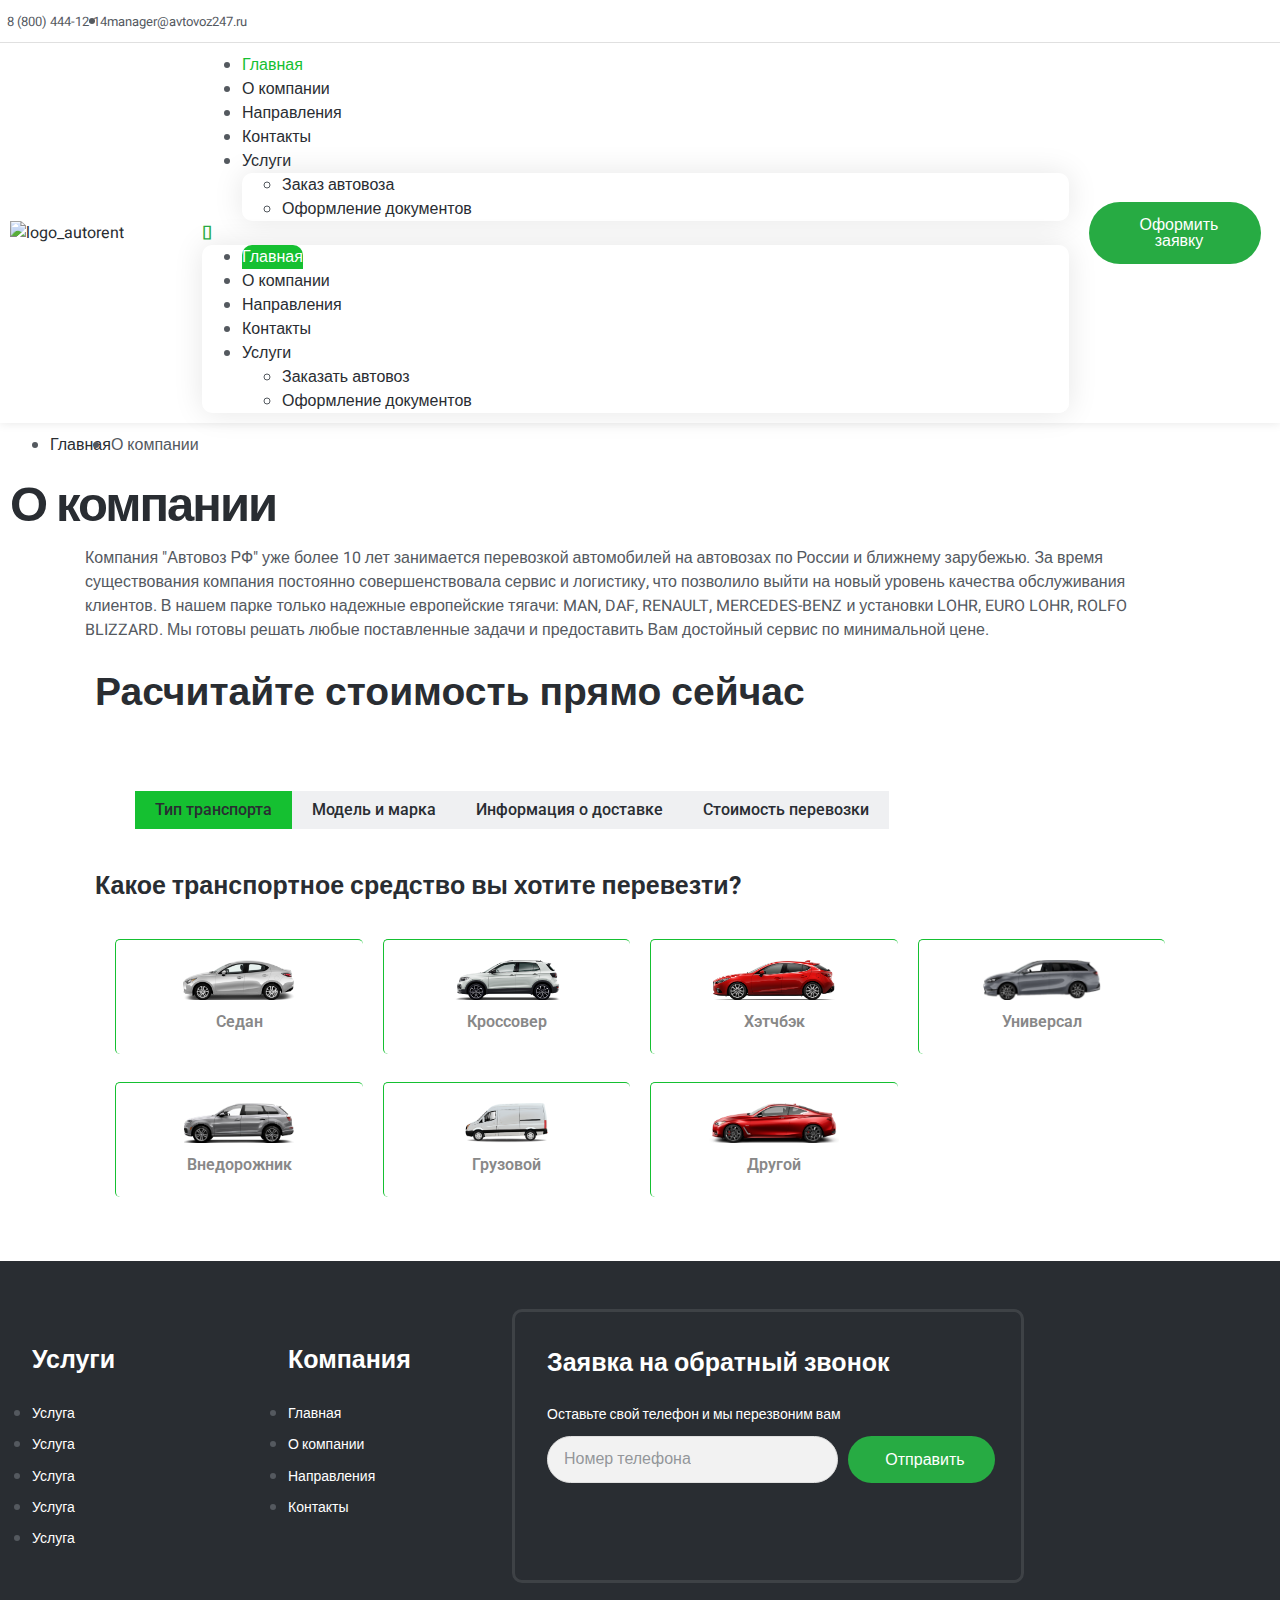
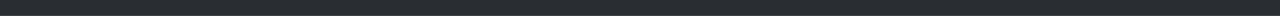
==== commit 9dee5d3b: "upd" ====
--- a/about-us.html
+++ b/about-us.html
@@ -1,13 +1,9 @@
-<!DOCTYPE html>
-<html lang="en">
+<!doctype html>
+<html lang="ru">
 <head>
     <meta charset="UTF-8">
-    <title><!doctype html>
-        <html lang="ru">
-        <head>
-        <meta charset="UTF-8">
-        <meta name="viewport" content="width=device-width, initial-scale=1">
-        <title>Автовоз 4</title>
+    <meta name="viewport" content="width=device-width, initial-scale=1">
+    <title>Автовоз 4</title>
     <script src="https://code.jquery.com/jquery-3.6.1.min.js"></script>
     <link rel="stylesheet" href="dist/css/bootstrap.css">
     <script src="js/script.js"></script>
@@ -46,6 +42,26 @@
     <script type='text/javascript' src='js/jquery/jquery.min.js' id='jquery-core-js'></script>
 </head>
 <body class="envato_tk_templates-template envato_tk_templates-template-elementor_header_footer single single-envato_tk_templates postid-800 qodef-qi--no-touch qi-addons-for-elementor-1.5.4 elementor-default elementor-template-full-width elementor-kit-22 elementor-page elementor-page-800">
+
+<!-- Модальное окно -->
+<div class="modal fade" id="staticBackdrop" data-bs-backdrop="static" data-bs-keyboard="false" tabindex="-1"
+     aria-labelledby="staticBackdropLabel" aria-hidden="true">
+    <div class="modal-dialog">
+        <div class="modal-content">
+            <div class="modal-header">
+                <h5 class="modal-title" id="staticBackdropLabel">Заголовок модального окна</h5>
+                <button type="button" class="btn-close" data-bs-dismiss="modal" aria-label="Закрыть"></button>
+            </div>
+            <div class="modal-body">
+                ...
+            </div>
+            <div class="modal-footer">
+                <button type="button" class="btn btn-secondary" data-bs-dismiss="modal">Закрыть</button>
+                <button type="button" class="btn btn-primary">Понял</button>
+            </div>
+        </div>
+    </div>
+</div>
 
 <svg xmlns="http://www.w3.org/2000/svg" viewBox="0 0 0 0" width="0" height="0" focusable="false" role="none"
      style="visibility: hidden; position: absolute; left: -9999px; overflow: hidden;">
@@ -351,9 +367,8 @@
                                 <a href="#" class="elementor-button-link elementor-button elementor-size-md"
                                    role="button">
 						<span class="elementor-button-content-wrapper">
-							<span class="elementor-button-icon elementor-align-icon-left">
-				<i aria-hidden="true" class="material-icons md-directions_car" data-md-icon="directions_car"></i>			</span>
-						<span class="elementor-button-text">Оформить заявку</span>
+							<span class="elementor-button-icon elementor-align-icon-left"></span>
+						<span class="elementor-button-text" data-bs-toggle="modal" data-bs-target="#staticBackdrop">Оформить заявку</span>
 		</span>
                                 </a>
                             </div>
--- a/css/global.css
+++ b/css/global.css
@@ -245,10 +245,10 @@
     font-size: var(--wp--preset--font-size--x-large) !important;
 }
 
- .elementor-widget-social-icons.elementor-grid-0 .elementor-widget-container, .elementor-widget-social-icons.elementor-grid-mobile-0 .elementor-widget-container, .elementor-widget-social-icons.elementor-grid-tablet-0 .elementor-widget-container {
-     line-height: 1;
-     font-size: 0
- }
+.elementor-widget-social-icons.elementor-grid-0 .elementor-widget-container, .elementor-widget-social-icons.elementor-grid-mobile-0 .elementor-widget-container, .elementor-widget-social-icons.elementor-grid-tablet-0 .elementor-widget-container {
+    line-height: 1;
+    font-size: 0
+}
 
 .elementor-widget-social-icons:not(.elementor-grid-0):not(.elementor-grid-tablet-0):not(.elementor-grid-mobile-0) .elementor-grid {
     display: inline-grid
@@ -624,9 +624,9 @@
     display: inline-block
 }
 
- .elementor-button.elementor-hidden, .elementor-hidden {
-     display: none
- }
+.elementor-button.elementor-hidden, .elementor-hidden {
+    display: none
+}
 
 .e-form__step {
     width: 100%
@@ -1191,6 +1191,7 @@
     margin: 0;
     width: 100%;
 }
+
 .tabs li {
     float: left;
     line-height: 38px;
@@ -1198,6 +1199,7 @@
     padding: 0;
     position: relative;
 }
+
 .tabs a {
     background-color: #eff0f2;
     border-bottom: 1px solid #fff;
@@ -1211,33 +1213,36 @@
     -webkit-transition: all 0.2s ease-in-out;
     -moz-transition: all 0.2s ease-in-out;
     transition: all 0.2s ease-in-out;
-    border-bottom: var( --e-global-color-100efa4 );
+    border-bottom: var(--e-global-color-100efa4);
 }
 
 .tabs_item {
     display: none;
     padding: 30px 0;
 }
+
 .tabs_item h4 {
     font-weight: bold;
     color: #FFF;
     font-size: 20px;
 }
+
 .tabs_item img {
     width: 200px;
     float: left;
     margin-right: 30px;
 }
+
 .tabs_item:first-child {
     display: block;
 }
 
 .current a {
     color: #fff;
-    background: var( --e-global-color-3460580 );
-}
-
-li.current a.custom-tab:hover{
+    background: var(--e-global-color-3460580);
+}
+
+li.current a.custom-tab:hover {
     color: #fff !important;
 }
 
@@ -1258,8 +1263,8 @@
     flex-direction: column;
     justify-content: center;
     align-items: center;
-    border-left: 1px solid var( --e-global-color-3460580 );
-    border-top: 1px solid var( --e-global-color-3460580 );
+    border-left: 1px solid var(--e-global-color-3460580);
+    border-top: 1px solid var(--e-global-color-3460580);
     border-radius: 5px;
     padding: 20px;
     transition: all 0.3s ease-in-out;
@@ -1275,7 +1280,7 @@
 
 .select-car label:hover {
     cursor: pointer;
-    background-color: var( --e-global-color-3460580 );
+    background-color: var(--e-global-color-3460580);
     color: #fff;
 }
 
@@ -1303,7 +1308,7 @@
 }
 
 .edit-btn.action:hover {
-    color: var( --e-global-color-3460580 );
+    color: var(--e-global-color-3460580);
 }
 
 .select-car label.hidden {
@@ -1313,7 +1318,7 @@
 .fancy {
     -webkit-appearance: button;
     background-color: transparent;
-    border: 2px solid var( --e-global-color-3460580 );
+    border: 2px solid var(--e-global-color-3460580);
     border-radius: 0;
     box-sizing: border-box;
     color: #fff;
@@ -1334,11 +1339,12 @@
     user-select: none;
     /*width: 16.8125rem;*/
 }
+
 .fancy::before {
     content: " ";
     width: 1.5625rem;
     height: 2px;
-    background: var( --e-global-color-3460580 );
+    background: var(--e-global-color-3460580);
     top: 50%;
     left: 1.5em;
     position: absolute;
@@ -1349,6 +1355,7 @@
     -webkit-transition: background 0.3s linear, width 0.3s linear;
     transition: background 0.3s linear, width 0.3s linear;
 }
+
 .fancy span.btn {
     font-size: 18px;
     line-height: 1.33333em;
@@ -1361,6 +1368,7 @@
     text-decoration: none;
     color: black;
 }
+
 .fancy .top-key {
     height: 2px;
     width: 1.5625rem;
@@ -1371,6 +1379,7 @@
     -webkit-transition: width 0.5s ease-out, left 0.3s ease-out;
     transition: width 0.5s ease-out, left 0.3s ease-out;
 }
+
 .fancy .bottom-key-1 {
     height: 2px;
     width: 1.5625rem;
@@ -1381,6 +1390,7 @@
     -webkit-transition: width 0.5s ease-out, right 0.3s ease-out;
     transition: width 0.5s ease-out, right 0.3s ease-out;
 }
+
 .fancy .bottom-key-2 {
     height: 2px;
     width: 0.625rem;
@@ -1391,22 +1401,27 @@
     -webkit-transition: width 0.5s ease-out, right 0.3s ease-out;
     transition: width 0.5s ease-out, right 0.3s ease-out;
 }
+
 .fancy:hover {
     color: white;
-    background: var( --e-global-color-3460580 );
-}
+    background: var(--e-global-color-3460580);
+}
+
 .fancy:hover::before {
     width: 0.9375rem;
     background: white;
 }
+
 .fancy:hover a {
     color: white !important;
     padding-left: 1.5em;
 }
+
 .fancy:hover .top-key {
     left: -2px;
     width: 0px;
 }
+
 .fancy:hover .bottom-key-1,
 .fancy:hover .bottom-key-2 {
     right: 0;
@@ -1419,6 +1434,7 @@
     bottom: 0;
     width: 100%;
 }
+
 footer p {
     padding: 10px;
     margin-bottom: 0;
@@ -1429,34 +1445,35 @@
     align-content: stretch;
     align-items: center;
 }
+
 footer p a {
     color: #000;
 }
 
-input.warning-input{
+input.warning-input {
     transition: all .3s ease-in-out;
-    border: 1px solid ;
-}
-
-.directions-form{
+    border: 1px solid;
+}
+
+.directions-form {
     width: 100%;
 }
 
-tbody tr:hover{
+tbody tr:hover {
     transition: all .3s ease-in-out;
     cursor: pointer;
-    color: var( --e-global-color-3460580);
-}
-
-.container-info{
+    color: var(--e-global-color-3460580);
+}
+
+.container-info {
     margin-top: -50px;
     display: grid;
     gap: 20px;
-    grid-template-columns: repeat(3,1fr);
+    grid-template-columns: repeat(3, 1fr);
     margin-bottom: 36px;
 }
 
-.container-info .section-info{
+.container-info .section-info {
     padding: 60px;
     background: #fff;
     box-shadow: 0px 0px 30px 0px rgb(0 0 0 / 10%);
@@ -1466,16 +1483,61 @@
     flex-direction: column;
 }
 
-.section-info .img-info i{
+.section-info .img-info i {
     background-color: #dbf1df;
     border-radius: 50%;
     padding: 20px;
-    color: var( --e-global-color-3460580);
+    color: var(--e-global-color-3460580);
     margin-bottom: 18px;
 }
 
-.section-info p{
+.section-info p {
     color: #111;
     font-weight: 500;
 }
 
+.swiper-button-prev-unique,
+.swiper-button-next-unique {
+    width: 50px;
+    height: 50px;
+    border-radius: 50%;
+    border: 3px solid var(--e-global-color-3460580);
+    background-color: #fff;
+    display: flex;
+    align-items: center;
+    justify-content: center;
+    color: var(--e-global-color-3460580);
+    font-weight: 500;
+    font-size: 24px;
+}
+
+.bloc-rev {
+    background-color: var(--e-global-color-0e5e620);
+    border-radius: 10px;
+    padding: 3em 2em 3em 2em;
+    font-family: var(--e-global-typography-b2ce6af-font-family), Sans-serif;
+    font-size: var(--e-global-typography-b2ce6af-font-size);
+    font-weight: var(--e-global-typography-b2ce6af-font-weight);
+    font-style: var(--e-global-typography-b2ce6af-font-style);
+    line-height: var(--e-global-typography-b2ce6af-line-height);
+}
+
+.info-rev-bloc {
+    display: flex;
+    flex-direction: column;
+    align-items: flex-start;
+}
+
+.info-rev-bloc .name {
+    font-weight: 500;
+    font-family: var(--e-global-typography-520c191-font-family), Sans-serif;
+    font-size: var(--e-global-typography-520c191-font-size);
+    font-weight: var(--e-global-typography-520c191-font-weight);
+}
+
+.info-rev-bloc .company {
+    color: var(--e-global-color-100efa4);
+    font-family: var(--e-global-typography-69c152f-font-family), Sans-serif;
+    font-size: var(--e-global-typography-69c152f-font-size);
+    line-height: var(--e-global-typography-69c152f-line-height);
+}--- a/css/post-33.css
+++ b/css/post-33.css
@@ -1,9 +1,328 @@
-.elementor-33 .elementor-element.elementor-element-f8a0abe > .elementor-container > .elementor-column > .elementor-widget-wrap{align-content:center;align-items:center;}.elementor-33 .elementor-element.elementor-element-f8a0abe:not(.elementor-motion-effects-element-type-background), .elementor-33 .elementor-element.elementor-element-f8a0abe > .elementor-motion-effects-container > .elementor-motion-effects-layer{background-color:var( --e-global-color-a291686 );}.elementor-33 .elementor-element.elementor-element-f8a0abe{border-style:solid;border-width:0px 0px 1px 0px;border-color:var( --e-global-color-5972989 );transition:background 0.3s, border 0.3s, border-radius 0.3s, box-shadow 0.3s;z-index:9;}.elementor-33 .elementor-element.elementor-element-f8a0abe > .elementor-background-overlay{transition:background 0.3s, border-radius 0.3s, opacity 0.3s;}.elementor-33 .elementor-element.elementor-element-dab40f3 > .elementor-widget-wrap > .elementor-widget:not(.elementor-widget__width-auto):not(.elementor-widget__width-initial):not(:last-child):not(.elementor-absolute){margin-bottom:0px;}.elementor-33 .elementor-element.elementor-element-dab40f3 > .elementor-element-populated{padding:7px 7px 7px 7px;}.elementor-33 .elementor-element.elementor-element-84303c1 .elementor-icon-list-icon i{color:var( --e-global-color-100efa4 );}.elementor-33 .elementor-element.elementor-element-84303c1 .elementor-icon-list-icon svg{fill:var( --e-global-color-100efa4 );}.elementor-33 .elementor-element.elementor-element-84303c1{--e-icon-list-icon-size:14px;}.elementor-33 .elementor-element.elementor-element-84303c1 .elementor-icon-list-item > .elementor-icon-list-text, .elementor-33 .elementor-element.elementor-element-84303c1 .elementor-icon-list-item > a{font-family:var( --e-global-typography-112b6c4-font-family ), Sans-serif;font-size:var( --e-global-typography-112b6c4-font-size );font-weight:var( --e-global-typography-112b6c4-font-weight );line-height:var( --e-global-typography-112b6c4-line-height );letter-spacing:var( --e-global-typography-112b6c4-letter-spacing );word-spacing:var( --e-global-typography-112b6c4-word-spacing );}.elementor-33 .elementor-element.elementor-element-89c39f2 > .elementor-widget-wrap > .elementor-widget:not(.elementor-widget__width-auto):not(.elementor-widget__width-initial):not(:last-child):not(.elementor-absolute){margin-bottom:0px;}.elementor-33 .elementor-element.elementor-element-89c39f2 > .elementor-element-populated{padding:7px 7px 7px 7px;}.elementor-33 .elementor-element.elementor-element-e74d598{--grid-template-columns:repeat(0, auto);--icon-size:14px;--grid-column-gap:5px;--grid-row-gap:0px;}.elementor-33 .elementor-element.elementor-element-e74d598 .elementor-widget-container{text-align:right;}.elementor-33 .elementor-element.elementor-element-e74d598 .elementor-social-icon{background-color:#02010100;}.elementor-33 .elementor-element.elementor-element-e74d598 .elementor-social-icon i{color:var( --e-global-color-100efa4 );}.elementor-33 .elementor-element.elementor-element-e74d598 .elementor-social-icon svg{fill:var( --e-global-color-100efa4 );}.elementor-33 .elementor-element.elementor-element-e74d598 .elementor-social-icon:hover i{color:var( --e-global-color-3460580 );}.elementor-33 .elementor-element.elementor-element-e74d598 .elementor-social-icon:hover svg{fill:var( --e-global-color-3460580 );}.elementor-33 .elementor-element.elementor-element-604ea96 > .elementor-container > .elementor-column > .elementor-widget-wrap{align-content:center;align-items:center;}.elementor-33 .elementor-element.elementor-element-604ea96:not(.elementor-motion-effects-element-type-background), .elementor-33 .elementor-element.elementor-element-604ea96 > .elementor-motion-effects-container > .elementor-motion-effects-layer{background-color:var( --e-global-color-a291686 );}.elementor-33 .elementor-element.elementor-element-604ea96{box-shadow:0px 0px 10px 0px rgba(0, 0, 0, 0.1);transition:background 0.3s, border 0.3s, border-radius 0.3s, box-shadow 0.3s;}.elementor-33 .elementor-element.elementor-element-604ea96 > .elementor-background-overlay{transition:background 0.3s, border-radius 0.3s, opacity 0.3s;}.elementor-33 .elementor-element.elementor-element-c78c334{text-align:left;}.elementor-33 .elementor-element.elementor-element-30950be .elementor-menu-toggle{margin:0 auto;background-color:#02010100;}.elementor-33 .elementor-element.elementor-element-30950be .elementor-nav-menu .elementor-item{font-family:var( --e-global-typography-520c191-font-family ), Sans-serif;font-size:var( --e-global-typography-520c191-font-size );font-weight:var( --e-global-typography-520c191-font-weight );line-height:var( --e-global-typography-520c191-line-height );letter-spacing:var( --e-global-typography-520c191-letter-spacing );word-spacing:var( --e-global-typography-520c191-word-spacing );}.elementor-33 .elementor-element.elementor-element-30950be .elementor-nav-menu--main .elementor-item{color:var( --e-global-color-dea41e4 );fill:var( --e-global-color-dea41e4 );padding-left:0px;padding-right:0px;padding-top:16px;padding-bottom:16px;}.elementor-33 .elementor-element.elementor-element-30950be .elementor-nav-menu--main .elementor-item:hover,
-                                                                                                                                                                                                                                                                                                                                                                                                                                                                                                                                                                                                                                                                                                                                                                                                                                                                                                                                                                                                                                                                                                                                                                                                                                                                                                                                                                                                                                                                                                                                                                                                                                                                                                                                                                                                                                                                                                                                                                                                                                                                                                                                                                                                                                                                                                                                                                                                                                                                                                                                                                                                                                                                                                                                                                                                                                                                                                                                                                                                                                                                                                                                                                                                                                                                                                                                                                                                                                                                                                                                                                                                                                                                                                                                                                                                                                                                                                                                                                                                                                                                                                                                                                                                                                                                                                                                                                                                                                                                                                                                                                                                                                                                                                                                                                                                                                                                                                                                                                                                                                                                                                                                                                                                                                                                                                          .elementor-33 .elementor-element.elementor-element-30950be .elementor-nav-menu--main .elementor-item.elementor-item-active,
-                                                                                                                                                                                                                                                                                                                                                                                                                                                                                                                                                                                                                                                                                                                                                                                                                                                                                                                                                                                                                                                                                                                                                                                                                                                                                                                                                                                                                                                                                                                                                                                                                                                                                                                                                                                                                                                                                                                                                                                                                                                                                                                                                                                                                                                                                                                                                                                                                                                                                                                                                                                                                                                                                                                                                                                                                                                                                                                                                                                                                                                                                                                                                                                                                                                                                                                                                                                                                                                                                                                                                                                                                                                                                                                                                                                                                                                                                                                                                                                                                                                                                                                                                                                                                                                                                                                                                                                                                                                                                                                                                                                                                                                                                                                                                                                                                                                                                                                                                                                                                                                                                                                                                                                                                                                                                                          .elementor-33 .elementor-element.elementor-element-30950be .elementor-nav-menu--main .elementor-item.highlighted,
-                                                                                                                                                                                                                                                                                                                                                                                                                                                                                                                                                                                                                                                                                                                                                                                                                                                                                                                                                                                                                                                                                                                                                                                                                                                                                                                                                                                                                                                                                                                                                                                                                                                                                                                                                                                                                                                                                                                                                                                                                                                                                                                                                                                                                                                                                                                                                                                                                                                                                                                                                                                                                                                                                                                                                                                                                                                                                                                                                                                                                                                                                                                                                                                                                                                                                                                                                                                                                                                                                                                                                                                                                                                                                                                                                                                                                                                                                                                                                                                                                                                                                                                                                                                                                                                                                                                                                                                                                                                                                                                                                                                                                                                                                                                                                                                                                                                                                                                                                                                                                                                                                                                                                                                                                                                                                                          .elementor-33 .elementor-element.elementor-element-30950be .elementor-nav-menu--main .elementor-item:focus{color:var( --e-global-color-100efa4 );fill:var( --e-global-color-100efa4 );}.elementor-33 .elementor-element.elementor-element-30950be .elementor-nav-menu--main .elementor-item.elementor-item-active{color:var( --e-global-color-3460580 );}.elementor-33 .elementor-element.elementor-element-30950be{--e-nav-menu-divider-content:"";--e-nav-menu-divider-style:solid;--e-nav-menu-divider-width:5px;--e-nav-menu-divider-height:5px;--e-nav-menu-divider-color:var( --e-global-color-100efa4 );--e-nav-menu-horizontal-menu-item-margin:calc( 35px / 2 );}.elementor-33 .elementor-element.elementor-element-30950be .elementor-nav-menu--main:not(.elementor-nav-menu--layout-horizontal) .elementor-nav-menu > li:not(:last-child){margin-bottom:35px;}.elementor-33 .elementor-element.elementor-element-30950be .elementor-nav-menu--dropdown a, .elementor-33 .elementor-element.elementor-element-30950be .elementor-menu-toggle{color:var( --e-global-color-dea41e4 );}.elementor-33 .elementor-element.elementor-element-30950be .elementor-nav-menu--dropdown{background-color:var( --e-global-color-a291686 );border-radius:10px 10px 10px 10px;}.elementor-33 .elementor-element.elementor-element-30950be .elementor-nav-menu--dropdown a:hover,
-                                                                                                                                                                                                                                                                                                                                                                                                                                                                                                                                                                                                                                                                                                                                                                                                                                                                                                                                                                                                                                                                                                                                                                                                                                                                                                                                                                                                                                                                                                                                                                                                                                                                                                                                                                                                                                                                                                                                                                                                                                                                                                                                                                                                                                                                                                                                                                                                                                                                                                                                                                                                                                                                                                                                                                                                                                                                                                                                                                                                                                                                                                                                                                                                                                                                                                                                                                                                                                                                                                                                                                                                                                                                                                                                                                                                                                                                                                                                                                                                                                                                                                                                                                                                                                                                                                                                                                                                                                                                                                                                                                                                                                                                                                                                                                                                                                                                                                                                                                                                                                                                                                                                                                                                                                                                                                                                                                                                                                                                                                                                                                                                                                                                                                                                                                                                                                                                                                                                                                                                                                                                                                                                                                                                                                                                                                                                                                                                                                                                                                                                                                                     .elementor-33 .elementor-element.elementor-element-30950be .elementor-nav-menu--dropdown a.elementor-item-active,
-                                                                                                                                                                                                                                                                                                                                                                                                                                                                                                                                                                                                                                                                                                                                                                                                                                                                                                                                                                                                                                                                                                                                                                                                                                                                                                                                                                                                                                                                                                                                                                                                                                                                                                                                                                                                                                                                                                                                                                                                                                                                                                                                                                                                                                                                                                                                                                                                                                                                                                                                                                                                                                                                                                                                                                                                                                                                                                                                                                                                                                                                                                                                                                                                                                                                                                                                                                                                                                                                                                                                                                                                                                                                                                                                                                                                                                                                                                                                                                                                                                                                                                                                                                                                                                                                                                                                                                                                                                                                                                                                                                                                                                                                                                                                                                                                                                                                                                                                                                                                                                                                                                                                                                                                                                                                                                                                                                                                                                                                                                                                                                                                                                                                                                                                                                                                                                                                                                                                                                                                                                                                                                                                                                                                                                                                                                                                                                                                                                                                                                                                                                                     .elementor-33 .elementor-element.elementor-element-30950be .elementor-nav-menu--dropdown a.highlighted,
-                                                                                                                                                                                                                                                                                                                                                                                                                                                                                                                                                                                                                                                                                                                                                                                                                                                                                                                                                                                                                                                                                                                                                                                                                                                                                                                                                                                                                                                                                                                                                                                                                                                                                                                                                                                                                                                                                                                                                                                                                                                                                                                                                                                                                                                                                                                                                                                                                                                                                                                                                                                                                                                                                                                                                                                                                                                                                                                                                                                                                                                                                                                                                                                                                                                                                                                                                                                                                                                                                                                                                                                                                                                                                                                                                                                                                                                                                                                                                                                                                                                                                                                                                                                                                                                                                                                                                                                                                                                                                                                                                                                                                                                                                                                                                                                                                                                                                                                                                                                                                                                                                                                                                                                                                                                                                                                                                                                                                                                                                                                                                                                                                                                                                                                                                                                                                                                                                                                                                                                                                                                                                                                                                                                                                                                                                                                                                                                                                                                                                                                                                                                     .elementor-33 .elementor-element.elementor-element-30950be .elementor-menu-toggle:hover{color:var( --e-global-color-a291686 );}.elementor-33 .elementor-element.elementor-element-30950be .elementor-nav-menu--dropdown a:hover,
-                                                                                                                                                                                                                                                                                                                                                                                                                                                                                                                                                                                                                                                                                                                                                                                                                                                                                                                                                                                                                                                                                                                                                                                                                                                                                                                                                                                                                                                                                                                                                                                                                                                                                                                                                                                                                                                                                                                                                                                                                                                                                                                                                                                                                                                                                                                                                                                                                                                                                                                                                                                                                                                                                                                                                                                                                                                                                                                                                                                                                                                                                                                                                                                                                                                                                                                                                                                                                                                                                                                                                                                                                                                                                                                                                                                                                                                                                                                                                                                                                                                                                                                                                                                                                                                                                                                                                                                                                                                                                                                                                                                                                                                                                                                                                                                                                                                                                                                                                                                                                                                                                                                                                                                                                                                                                                                                                                                                                                                                                                                                                                                                                                                                                                                                                                                                                                                                                                                                                                                                                                                                                                                                                                                                                                                                                                                                                                                                                                                                                                                                                                                                                                                                                                                    .elementor-33 .elementor-element.elementor-element-30950be .elementor-nav-menu--dropdown a.elementor-item-active,
-                                                                                                                                                                                                                                                                                                                                                                                                                                                                                                                                                                                                                                                                                                                                                                                                                                                                                                                                                                                                                                                                                                                                                                                                                                                                                                                                                                                                                                                                                                                                                                                                                                                                                                                                                                                                                                                                                                                                                                                                                                                                                                                                                                                                                                                                                                                                                                                                                                                                                                                                                                                                                                                                                                                                                                                                                                                                                                                                                                                                                                                                                                                                                                                                                                                                                                                                                                                                                                                                                                                                                                                                                                                                                                                                                                                                                                                                                                                                                                                                                                                                                                                                                                                                                                                                                                                                                                                                                                                                                                                                                                                                                                                                                                                                                                                                                                                                                                                                                                                                                                                                                                                                                                                                                                                                                                                                                                                                                                                                                                                                                                                                                                                                                                                                                                                                                                                                                                                                                                                                                                                                                                                                                                                                                                                                                                                                                                                                                                                                                                                                                                                                                                                                                                                    .elementor-33 .elementor-element.elementor-element-30950be .elementor-nav-menu--dropdown a.highlighted{background-color:var( --e-global-color-100efa4 );}.elementor-33 .elementor-element.elementor-element-30950be .elementor-nav-menu--dropdown a.elementor-item-active{color:var( --e-global-color-a291686 );background-color:var( --e-global-color-3460580 );}.elementor-33 .elementor-element.elementor-element-30950be .elementor-nav-menu--dropdown .elementor-item, .elementor-33 .elementor-element.elementor-element-30950be .elementor-nav-menu--dropdown  .elementor-sub-item{font-family:var( --e-global-typography-520c191-font-family ), Sans-serif;font-size:var( --e-global-typography-520c191-font-size );font-weight:var( --e-global-typography-520c191-font-weight );letter-spacing:var( --e-global-typography-520c191-letter-spacing );word-spacing:var( --e-global-typography-520c191-word-spacing );}.elementor-33 .elementor-element.elementor-element-30950be .elementor-nav-menu--dropdown li:first-child a{border-top-left-radius:10px;border-top-right-radius:10px;}.elementor-33 .elementor-element.elementor-element-30950be .elementor-nav-menu--dropdown li:last-child a{border-bottom-right-radius:10px;border-bottom-left-radius:10px;}.elementor-33 .elementor-element.elementor-element-30950be .elementor-nav-menu--main .elementor-nav-menu--dropdown, .elementor-33 .elementor-element.elementor-element-30950be .elementor-nav-menu__container.elementor-nav-menu--dropdown{box-shadow:0px 0px 30px 0px rgba(0, 0, 0, 0.1);}.elementor-33 .elementor-element.elementor-element-30950be div.elementor-menu-toggle{color:var( --e-global-color-100efa4 );}.elementor-33 .elementor-element.elementor-element-30950be div.elementor-menu-toggle svg{fill:var( --e-global-color-100efa4 );}.elementor-33 .elementor-element.elementor-element-30950be div.elementor-menu-toggle:hover{color:var( --e-global-color-3460580 );}.elementor-33 .elementor-element.elementor-element-30950be div.elementor-menu-toggle:hover svg{fill:var( --e-global-color-3460580 );}.elementor-33 .elementor-element.elementor-element-249e69d .elementor-button .elementor-align-icon-right{margin-left:7px;}.elementor-33 .elementor-element.elementor-element-249e69d .elementor-button .elementor-align-icon-left{margin-right:7px;}@media(max-width:1024px){.elementor-33 .elementor-element.elementor-element-84303c1 .elementor-icon-list-item > .elementor-icon-list-text, .elementor-33 .elementor-element.elementor-element-84303c1 .elementor-icon-list-item > a{font-size:var( --e-global-typography-112b6c4-font-size );line-height:var( --e-global-typography-112b6c4-line-height );letter-spacing:var( --e-global-typography-112b6c4-letter-spacing );word-spacing:var( --e-global-typography-112b6c4-word-spacing );}.elementor-33 .elementor-element.elementor-element-30950be .elementor-nav-menu .elementor-item{font-size:var( --e-global-typography-520c191-font-size );line-height:var( --e-global-typography-520c191-line-height );letter-spacing:var( --e-global-typography-520c191-letter-spacing );word-spacing:var( --e-global-typography-520c191-word-spacing );}.elementor-33 .elementor-element.elementor-element-30950be .elementor-nav-menu--dropdown .elementor-item, .elementor-33 .elementor-element.elementor-element-30950be .elementor-nav-menu--dropdown  .elementor-sub-item{font-size:var( --e-global-typography-520c191-font-size );letter-spacing:var( --e-global-typography-520c191-letter-spacing );word-spacing:var( --e-global-typography-520c191-word-spacing );}.elementor-33 .elementor-element.elementor-element-30950be{--nav-menu-icon-size:35px;}}@media(max-width:767px){.elementor-33 .elementor-element.elementor-element-84303c1 .elementor-icon-list-item > .elementor-icon-list-text, .elementor-33 .elementor-element.elementor-element-84303c1 .elementor-icon-list-item > a{font-size:var( --e-global-typography-112b6c4-font-size );line-height:var( --e-global-typography-112b6c4-line-height );letter-spacing:var( --e-global-typography-112b6c4-letter-spacing );word-spacing:var( --e-global-typography-112b6c4-word-spacing );}.elementor-33 .elementor-element.elementor-element-179d4d1{width:80%;}.elementor-33 .elementor-element.elementor-element-c78c334{text-align:right;}.elementor-33 .elementor-element.elementor-element-30f3a6a{width:20%;}.elementor-33 .elementor-element.elementor-element-30950be .elementor-nav-menu .elementor-item{font-size:var( --e-global-typography-520c191-font-size );line-height:var( --e-global-typography-520c191-line-height );letter-spacing:var( --e-global-typography-520c191-letter-spacing );word-spacing:var( --e-global-typography-520c191-word-spacing );}.elementor-33 .elementor-element.elementor-element-30950be .elementor-nav-menu--dropdown .elementor-item, .elementor-33 .elementor-element.elementor-element-30950be .elementor-nav-menu--dropdown  .elementor-sub-item{font-size:var( --e-global-typography-520c191-font-size );letter-spacing:var( --e-global-typography-520c191-letter-spacing );word-spacing:var( --e-global-typography-520c191-word-spacing );}.elementor-33 .elementor-element.elementor-element-30950be{--nav-menu-icon-size:28px;}}@media(min-width:768px){.elementor-33 .elementor-element.elementor-element-179d4d1{width:15%;}.elementor-33 .elementor-element.elementor-element-30f3a6a{width:69.333%;}.elementor-33 .elementor-element.elementor-element-726c7bf{width:15%;}}@media(max-width:1024px) and (min-width:768px){.elementor-33 .elementor-element.elementor-element-179d4d1{width:65%;}.elementor-33 .elementor-element.elementor-element-30f3a6a{width:10%;}.elementor-33 .elementor-element.elementor-element-726c7bf{width:25%;}}+.elementor-33 .elementor-element.elementor-element-f8a0abe > .elementor-container > .elementor-column > .elementor-widget-wrap {
+    align-content: center;
+    align-items: center;
+}
+
+.elementor-33 .elementor-element.elementor-element-f8a0abe:not(.elementor-motion-effects-element-type-background), .elementor-33 .elementor-element.elementor-element-f8a0abe > .elementor-motion-effects-container > .elementor-motion-effects-layer {
+    background-color: var(--e-global-color-a291686);
+}
+
+.elementor-33 .elementor-element.elementor-element-f8a0abe {
+    border-style: solid;
+    border-width: 0px 0px 1px 0px;
+    border-color: var(--e-global-color-5972989);
+    transition: background 0.3s, border 0.3s, border-radius 0.3s, box-shadow 0.3s;
+    z-index: 9;
+}
+
+.elementor-33 .elementor-element.elementor-element-f8a0abe > .elementor-background-overlay {
+    transition: background 0.3s, border-radius 0.3s, opacity 0.3s;
+}
+
+.elementor-33 .elementor-element.elementor-element-dab40f3 > .elementor-widget-wrap > .elementor-widget:not(.elementor-widget__width-auto):not(.elementor-widget__width-initial):not(:last-child):not(.elementor-absolute) {
+    margin-bottom: 0px;
+}
+
+.elementor-33 .elementor-element.elementor-element-dab40f3 > .elementor-element-populated {
+    padding: 7px 7px 7px 7px;
+}
+
+.elementor-33 .elementor-element.elementor-element-84303c1 .elementor-icon-list-icon i {
+    color: var(--e-global-color-100efa4);
+}
+
+.elementor-33 .elementor-element.elementor-element-84303c1 .elementor-icon-list-icon svg {
+    fill: var(--e-global-color-100efa4);
+}
+
+.elementor-33 .elementor-element.elementor-element-84303c1 {
+    --e-icon-list-icon-size: 14px;
+}
+
+.elementor-33 .elementor-element.elementor-element-84303c1 .elementor-icon-list-item > .elementor-icon-list-text, .elementor-33 .elementor-element.elementor-element-84303c1 .elementor-icon-list-item > a {
+    font-family: var(--e-global-typography-112b6c4-font-family), Sans-serif;
+    font-size: var(--e-global-typography-112b6c4-font-size);
+    font-weight: var(--e-global-typography-112b6c4-font-weight);
+    line-height: var(--e-global-typography-112b6c4-line-height);
+    letter-spacing: var(--e-global-typography-112b6c4-letter-spacing);
+    word-spacing: var(--e-global-typography-112b6c4-word-spacing);
+}
+
+.elementor-33 .elementor-element.elementor-element-89c39f2 > .elementor-widget-wrap > .elementor-widget:not(.elementor-widget__width-auto):not(.elementor-widget__width-initial):not(:last-child):not(.elementor-absolute) {
+    margin-bottom: 0px;
+}
+
+.elementor-33 .elementor-element.elementor-element-89c39f2 > .elementor-element-populated {
+    padding: 7px 7px 7px 7px;
+}
+
+.elementor-33 .elementor-element.elementor-element-e74d598 {
+    --grid-template-columns: repeat(0, auto);
+    --icon-size: 14px;
+    --grid-column-gap: 5px;
+    --grid-row-gap: 0px;
+}
+
+.elementor-33 .elementor-element.elementor-element-e74d598 .elementor-widget-container {
+    text-align: right;
+}
+
+.elementor-33 .elementor-element.elementor-element-e74d598 .elementor-social-icon {
+    background-color: #02010100;
+}
+
+.elementor-33 .elementor-element.elementor-element-e74d598 .elementor-social-icon i {
+    color: var(--e-global-color-100efa4);
+}
+
+.elementor-33 .elementor-element.elementor-element-e74d598 .elementor-social-icon svg {
+    fill: var(--e-global-color-100efa4);
+}
+
+.elementor-33 .elementor-element.elementor-element-e74d598 .elementor-social-icon:hover i {
+    color: var(--e-global-color-3460580);
+}
+
+.elementor-33 .elementor-element.elementor-element-e74d598 .elementor-social-icon:hover svg {
+    fill: var(--e-global-color-3460580);
+}
+
+.elementor-33 .elementor-element.elementor-element-604ea96 > .elementor-container > .elementor-column > .elementor-widget-wrap {
+    align-content: center;
+    align-items: center;
+}
+
+.elementor-33 .elementor-element.elementor-element-604ea96:not(.elementor-motion-effects-element-type-background), .elementor-33 .elementor-element.elementor-element-604ea96 > .elementor-motion-effects-container > .elementor-motion-effects-layer {
+    background-color: var(--e-global-color-a291686);
+}
+
+.elementor-33 .elementor-element.elementor-element-604ea96 {
+    box-shadow: 0px 0px 10px 0px rgba(0, 0, 0, 0.1);
+    transition: background 0.3s, border 0.3s, border-radius 0.3s, box-shadow 0.3s;
+}
+
+.elementor-33 .elementor-element.elementor-element-604ea96 > .elementor-background-overlay {
+    transition: background 0.3s, border-radius 0.3s, opacity 0.3s;
+}
+
+.elementor-33 .elementor-element.elementor-element-c78c334 {
+    text-align: left;
+}
+
+.elementor-33 .elementor-element.elementor-element-30950be .elementor-menu-toggle {
+    margin: 0 auto;
+    background-color: #02010100;
+}
+
+.elementor-33 .elementor-element.elementor-element-30950be .elementor-menu-toggle:before {
+    content: '\f0c9';
+    font: var(--fa-font-solid);
+}
+
+.elementor-33 .elementor-element.elementor-element-30950be .elementor-nav-menu .elementor-item {
+    font-family: var(--e-global-typography-520c191-font-family), Sans-serif;
+    font-size: var(--e-global-typography-520c191-font-size);
+    font-weight: var(--e-global-typography-520c191-font-weight);
+    line-height: var(--e-global-typography-520c191-line-height);
+    letter-spacing: var(--e-global-typography-520c191-letter-spacing);
+    word-spacing: var(--e-global-typography-520c191-word-spacing);
+}
+
+.elementor-33 .elementor-element.elementor-element-30950be .elementor-nav-menu--main .elementor-item {
+    color: var(--e-global-color-dea41e4);
+    fill: var(--e-global-color-dea41e4);
+    padding-left: 0px;
+    padding-right: 0px;
+    padding-top: 16px;
+    padding-bottom: 16px;
+}
+
+.elementor-33 .elementor-element.elementor-element-30950be .elementor-nav-menu--main .elementor-item:hover,
+.elementor-33 .elementor-element.elementor-element-30950be .elementor-nav-menu--main .elementor-item.elementor-item-active,
+.elementor-33 .elementor-element.elementor-element-30950be .elementor-nav-menu--main .elementor-item.highlighted,
+.elementor-33 .elementor-element.elementor-element-30950be .elementor-nav-menu--main .elementor-item:focus {
+    color: var(--e-global-color-100efa4);
+    fill: var(--e-global-color-100efa4);
+}
+
+.elementor-33 .elementor-element.elementor-element-30950be .elementor-nav-menu--main .elementor-item.elementor-item-active {
+    color: var(--e-global-color-3460580);
+}
+
+.elementor-33 .elementor-element.elementor-element-30950be {
+    --e-nav-menu-divider-content: "";
+    --e-nav-menu-divider-style: solid;
+    --e-nav-menu-divider-width: 5px;
+    --e-nav-menu-divider-height: 5px;
+    --e-nav-menu-divider-color: var(--e-global-color-100efa4);
+    --e-nav-menu-horizontal-menu-item-margin: calc(35px / 2);
+}
+
+.elementor-33 .elementor-element.elementor-element-30950be .elementor-nav-menu--main:not(.elementor-nav-menu--layout-horizontal) .elementor-nav-menu > li:not(:last-child) {
+    margin-bottom: 35px;
+}
+
+.elementor-33 .elementor-element.elementor-element-30950be .elementor-nav-menu--dropdown a, .elementor-33 .elementor-element.elementor-element-30950be .elementor-menu-toggle {
+    color: var(--e-global-color-dea41e4);
+}
+
+.elementor-33 .elementor-element.elementor-element-30950be .elementor-nav-menu--dropdown {
+    background-color: var(--e-global-color-a291686);
+    border-radius: 10px 10px 10px 10px;
+}
+
+.elementor-33 .elementor-element.elementor-element-30950be .elementor-nav-menu--dropdown a:hover,
+.elementor-33 .elementor-element.elementor-element-30950be .elementor-nav-menu--dropdown a.elementor-item-active,
+.elementor-33 .elementor-element.elementor-element-30950be .elementor-nav-menu--dropdown a.highlighted,
+.elementor-33 .elementor-element.elementor-element-30950be .elementor-menu-toggle:hover {
+    color: var(--e-global-color-a291686);
+}
+
+.elementor-33 .elementor-element.elementor-element-30950be .elementor-nav-menu--dropdown a:hover,
+.elementor-33 .elementor-element.elementor-element-30950be .elementor-nav-menu--dropdown a.elementor-item-active,
+.elementor-33 .elementor-element.elementor-element-30950be .elementor-nav-menu--dropdown a.highlighted {
+    background-color: var(--e-global-color-100efa4);
+}
+
+.elementor-33 .elementor-element.elementor-element-30950be .elementor-nav-menu--dropdown a.elementor-item-active {
+    color: var(--e-global-color-a291686);
+    background-color: var(--e-global-color-3460580);
+}
+
+.elementor-33 .elementor-element.elementor-element-30950be .elementor-nav-menu--dropdown .elementor-item, .elementor-33 .elementor-element.elementor-element-30950be .elementor-nav-menu--dropdown .elementor-sub-item {
+    font-family: var(--e-global-typography-520c191-font-family), Sans-serif;
+    font-size: var(--e-global-typography-520c191-font-size);
+    font-weight: var(--e-global-typography-520c191-font-weight);
+    letter-spacing: var(--e-global-typography-520c191-letter-spacing);
+    word-spacing: var(--e-global-typography-520c191-word-spacing);
+}
+
+.elementor-33 .elementor-element.elementor-element-30950be .elementor-nav-menu--dropdown li:first-child a {
+    border-top-left-radius: 10px;
+    border-top-right-radius: 10px;
+}
+
+.elementor-33 .elementor-element.elementor-element-30950be .elementor-nav-menu--dropdown li:last-child a {
+    border-bottom-right-radius: 10px;
+    border-bottom-left-radius: 10px;
+}
+
+.elementor-33 .elementor-element.elementor-element-30950be .elementor-nav-menu--main .elementor-nav-menu--dropdown, .elementor-33 .elementor-element.elementor-element-30950be .elementor-nav-menu__container.elementor-nav-menu--dropdown {
+    box-shadow: 0px 0px 30px 0px rgba(0, 0, 0, 0.1);
+}
+
+.elementor-33 .elementor-element.elementor-element-30950be div.elementor-menu-toggle {
+    color: var(--e-global-color-100efa4);
+}
+
+.elementor-33 .elementor-element.elementor-element-30950be div.elementor-menu-toggle svg {
+    fill: var(--e-global-color-100efa4);
+}
+
+.elementor-33 .elementor-element.elementor-element-30950be div.elementor-menu-toggle:hover {
+    color: var(--e-global-color-3460580);
+}
+
+.elementor-33 .elementor-element.elementor-element-30950be div.elementor-menu-toggle:hover svg {
+    fill: var(--e-global-color-3460580);
+}
+
+.elementor-33 .elementor-element.elementor-element-249e69d .elementor-button .elementor-align-icon-right {
+    margin-left: 7px;
+}
+
+.elementor-33 .elementor-element.elementor-element-249e69d .elementor-button .elementor-align-icon-left {
+    margin-right: 7px;
+}
+
+@media (max-width: 1024px) {
+    .elementor-33 .elementor-element.elementor-element-84303c1 .elementor-icon-list-item > .elementor-icon-list-text, .elementor-33 .elementor-element.elementor-element-84303c1 .elementor-icon-list-item > a {
+        font-size: var(--e-global-typography-112b6c4-font-size);
+        line-height: var(--e-global-typography-112b6c4-line-height);
+        letter-spacing: var(--e-global-typography-112b6c4-letter-spacing);
+        word-spacing: var(--e-global-typography-112b6c4-word-spacing);
+    }
+
+    .elementor-33 .elementor-element.elementor-element-30950be .elementor-nav-menu .elementor-item {
+        font-size: var(--e-global-typography-520c191-font-size);
+        line-height: var(--e-global-typography-520c191-line-height);
+        letter-spacing: var(--e-global-typography-520c191-letter-spacing);
+        word-spacing: var(--e-global-typography-520c191-word-spacing);
+    }
+
+    .elementor-33 .elementor-element.elementor-element-30950be .elementor-nav-menu--dropdown .elementor-item, .elementor-33 .elementor-element.elementor-element-30950be .elementor-nav-menu--dropdown .elementor-sub-item {
+        font-size: var(--e-global-typography-520c191-font-size);
+        letter-spacing: var(--e-global-typography-520c191-letter-spacing);
+        word-spacing: var(--e-global-typography-520c191-word-spacing);
+    }
+
+    .elementor-33 .elementor-element.elementor-element-30950be {
+        --nav-menu-icon-size: 35px;
+    }
+}
+
+@media (max-width: 767px) {
+    .elementor-33 .elementor-element.elementor-element-84303c1 .elementor-icon-list-item > .elementor-icon-list-text, .elementor-33 .elementor-element.elementor-element-84303c1 .elementor-icon-list-item > a {
+        font-size: var(--e-global-typography-112b6c4-font-size);
+        line-height: var(--e-global-typography-112b6c4-line-height);
+        letter-spacing: var(--e-global-typography-112b6c4-letter-spacing);
+        word-spacing: var(--e-global-typography-112b6c4-word-spacing);
+    }
+
+    .elementor-33 .elementor-element.elementor-element-179d4d1 {
+        width: 80%;
+    }
+
+    .elementor-33 .elementor-element.elementor-element-c78c334 {
+        text-align: right;
+    }
+
+    .elementor-33 .elementor-element.elementor-element-30f3a6a {
+        width: 20%;
+    }
+
+    .elementor-33 .elementor-element.elementor-element-30950be .elementor-nav-menu .elementor-item {
+        font-size: var(--e-global-typography-520c191-font-size);
+        line-height: var(--e-global-typography-520c191-line-height);
+        letter-spacing: var(--e-global-typography-520c191-letter-spacing);
+        word-spacing: var(--e-global-typography-520c191-word-spacing);
+    }
+
+    .elementor-33 .elementor-element.elementor-element-30950be .elementor-nav-menu--dropdown .elementor-item, .elementor-33 .elementor-element.elementor-element-30950be .elementor-nav-menu--dropdown .elementor-sub-item {
+        font-size: var(--e-global-typography-520c191-font-size);
+        letter-spacing: var(--e-global-typography-520c191-letter-spacing);
+        word-spacing: var(--e-global-typography-520c191-word-spacing);
+    }
+
+    .elementor-33 .elementor-element.elementor-element-30950be {
+        --nav-menu-icon-size: 28px;
+    }
+}
+
+@media (min-width: 768px) {
+    .elementor-33 .elementor-element.elementor-element-179d4d1 {
+        width: 15%;
+    }
+
+    .elementor-33 .elementor-element.elementor-element-30f3a6a {
+        width: 69.333%;
+    }
+
+    .elementor-33 .elementor-element.elementor-element-726c7bf {
+        width: 15%;
+    }
+}
+
+@media (max-width: 1024px) and (min-width: 768px) {
+    .elementor-33 .elementor-element.elementor-element-179d4d1 {
+        width: 65%;
+    }
+
+    .elementor-33 .elementor-element.elementor-element-30f3a6a {
+        width: 10%;
+    }
+
+    .elementor-33 .elementor-element.elementor-element-726c7bf {
+        width: 25%;
+    }
+}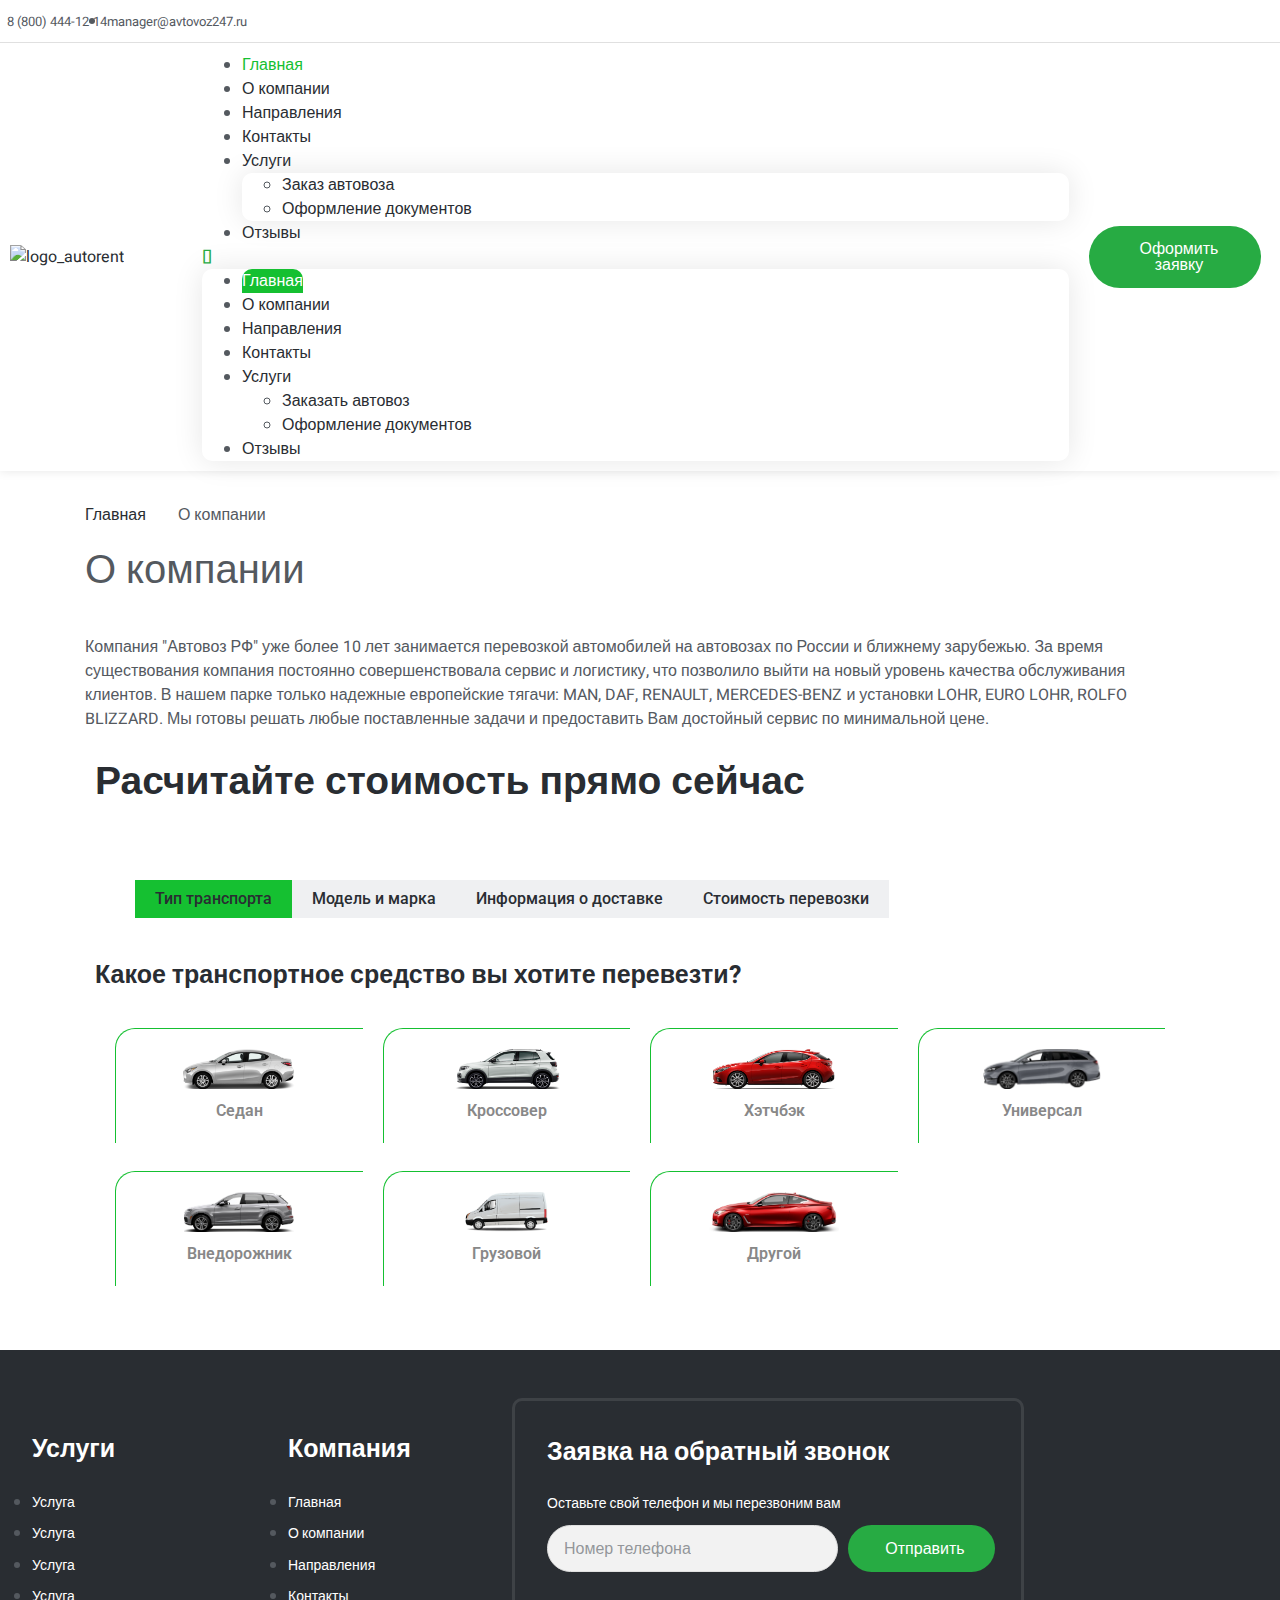
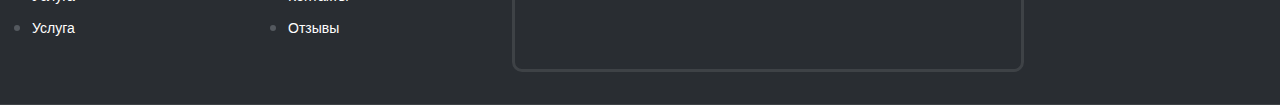
==== commit b00a2f24: "upd" ====
--- a/about-us.html
+++ b/about-us.html
@@ -40,6 +40,9 @@
           type='text/css' media='all'/>
     <script src="https://kit.fontawesome.com/68a7244d01.js" crossorigin="anonymous"></script>
     <script type='text/javascript' src='js/jquery/jquery.min.js' id='jquery-core-js'></script>
+    <!-- Пакет JavaScript с Popper -->
+    <script src="https://cdn.jsdelivr.net/npm/bootstrap@5.2.1/dist/js/bootstrap.bundle.min.js"
+            crossorigin="anonymous"></script>
 </head>
 <body class="envato_tk_templates-template envato_tk_templates-template-elementor_header_footer single single-envato_tk_templates postid-800 qodef-qi--no-touch qi-addons-for-elementor-1.5.4 elementor-default elementor-template-full-width elementor-kit-22 elementor-page elementor-page-800">
 
@@ -48,16 +51,15 @@
      aria-labelledby="staticBackdropLabel" aria-hidden="true">
     <div class="modal-dialog">
         <div class="modal-content">
-            <div class="modal-header">
-                <h5 class="modal-title" id="staticBackdropLabel">Заголовок модального окна</h5>
-                <button type="button" class="btn-close" data-bs-dismiss="modal" aria-label="Закрыть"></button>
-            </div>
             <div class="modal-body">
-                ...
-            </div>
-            <div class="modal-footer">
-                <button type="button" class="btn btn-secondary" data-bs-dismiss="modal">Закрыть</button>
-                <button type="button" class="btn btn-primary">Понял</button>
+                <form method="post" action="#">
+                    <div class="mb-3">
+                        <label for="phone" class="form-label">Номер телефона</label>
+                        <input type="phone" class="form-control" id="phone">
+                    </div>
+                    <button type="submit" class="btn btn-primary">Отправить</button>
+                    <button type="button" class="btn btn-secondary" data-bs-dismiss="modal">Закрыть</button>
+                </form>
             </div>
         </div>
     </div>
@@ -304,12 +306,16 @@
                                         <a href="#" class="elementor-item elementor-item-anchor">Услуги</a>
                                         <ul class="sub-menu elementor-nav-menu--dropdown">
                                             <li class="menu-item menu-item-type-custom menu-item-object-custom menu-item-19">
-                                                <a href="#"
+                                                <a href="file_text.html"
                                                    class="elementor-sub-item">Заказ автовоза</a></li>
                                             <li class="menu-item menu-item-type-custom menu-item-object-custom menu-item-18">
-                                                <a href="#"
+                                                <a href="file_text.html"
                                                    class="elementor-sub-item">Оформление документов</a></li>
                                         </ul>
+                                    </li>
+                                    <li class="menu-item menu-item-type-custom menu-item-object-custom menu-item-has-children menu-item-11">
+                                        <a href="reviews.html"
+                                           class="elementor-item">Отзывы</a>
                                     </li>
                                 </ul>
                             </nav>
@@ -332,11 +338,11 @@
                                             href="about-us.html"
                                             class="elementor-item" tabindex="-1">О компании</a></li>
                                     <li class="menu-item menu-item-type-custom menu-item-object-custom menu-item-has-children menu-item-11">
-                                        <a href="https://show.moxcreative.com/autorent/template-kit/listing-car/"
+                                        <a href="direction.html"
                                            class="elementor-item" tabindex="-1">Направления</a>
                                     </li>
                                     <li class="menu-item menu-item-type-custom menu-item-object-custom menu-item-14"><a
-                                            href="https://show.moxcreative.com/autorent/template-kit/contact-us/"
+                                            href="contact-us.html"
                                             class="elementor-item" tabindex="-1">Контакты</a></li>
                                     <li class="menu-item menu-item-type-custom menu-item-object-custom menu-item-has-children menu-item-20">
                                         <a href="#" class="elementor-item elementor-item-anchor"
@@ -350,6 +356,10 @@
                                                    class="elementor-sub-item" tabindex="-1">Оформление документов</a>
                                             </li>
                                         </ul>
+                                    </li>
+                                    <li class="menu-item menu-item-type-custom menu-item-object-custom menu-item-has-children menu-item-11">
+                                        <a href="reviews.html"
+                                           class="elementor-item" tabindex="-1">Отзывы</a>
                                     </li>
                                 </ul>
                             </nav>
@@ -379,382 +389,306 @@
         </div>
     </section>
 </div>
-<section
-        class="elementor-section elementor-top-section elementor-element elementor-element-3e99de4 elementor-section-full_width elementor-section-height-default elementor-section-height-default"
-        data-id="3e99de4" data-element_type="section"
-        data-settings="{&quot;background_background&quot;:&quot;classic&quot;}">
-    <div class="elementor-container elementor-column-gap-no">
-        <div class="elementor-column elementor-col-100 elementor-top-column elementor-element elementor-element-8843404"
-             data-id="8843404" data-element_type="column"
-             data-settings="{&quot;background_background&quot;:&quot;classic&quot;}">
-            <div class="elementor-widget-wrap elementor-element-populated">
-                <section
-                        class="elementor-section elementor-inner-section elementor-element elementor-element-20f9032 elementor-section-boxed elementor-section-height-default elementor-section-height-default"
-                        data-id="20f9032" data-element_type="section"
-                        data-settings="{&quot;background_background&quot;:&quot;classic&quot;}">
-                    <div class="elementor-container elementor-column-gap-default">
-                        <div class="elementor-column elementor-col-100 elementor-inner-column elementor-element elementor-element-2145011"
-                             data-id="2145011" data-element_type="column">
-                            <div class="elementor-widget-wrap elementor-element-populated">
-                                <div class="elementor-element elementor-element-783408f elementor-icon-list--layout-inline elementor-list-item-link-full_width elementor-widget elementor-widget-icon-list"
-                                     data-id="783408f" data-element_type="widget" data-widget_type="icon-list.default">
-                                    <div class="elementor-widget-container">
-                                        <ul class="elementor-icon-list-items elementor-inline-items">
-                                            <li class="elementor-icon-list-item elementor-inline-item">
-                                                <span class="elementor-icon-list-text"><a href="index.html">Главная</a></span>
-                                            </li>
-                                            <li class="elementor-icon-list-item elementor-inline-item">
-											<span class="elementor-icon-list-icon">
-							<i aria-hidden="true" class="icon icon-chevron-right"></i>						</span>
-                                                <span class="elementor-icon-list-text">О компании</span>
-                                            </li>
-                                        </ul>
-                                    </div>
-                                </div>
+<section>
+    <div class="container breadcrumbs">
+        <div class="top-breadcrumbs">
+            <span><a href="index.html">Главная</a></span>
+            <i class="fa-solid fa-angle-right"></i>
+            <span>О компании</span>
+        </div>
+        <div class="h1">О компании</div>
+    </div>
+</section>
+
+<section>
+    <div class="container">
+        <p>
+            Компания "Автовоз РФ" уже более 10 лет занимается перевозкой автомобилей на автовозах по России и ближнему
+            зарубежью. За время существования компания постоянно совершенствовала сервис и логистику, что позволило
+            выйти на
+            новый уровень качества обслуживания клиентов. В нашем парке только надежные европейские тягачи: MAN, DAF,
+            RENAULT, MERCEDES-BENZ и установки LOHR, EURO LOHR, ROLFO BLIZZARD.
+
+            Мы готовы решать любые поставленные задачи и предоставить Вам достойный сервис по минимальной цене.
+        </p>
+        <section
+                class="elementor-section elementor-top-section elementor-element elementor-element-ada3951 elementor-section-boxed elementor-section-height-default elementor-section-height-default"
+                data-id="ada3951" data-element_type="section">
+            <div class="elementor-container elementor-column-gap-default">
+                <div class="elementor-column elementor-col-100 elementor-top-column elementor-element elementor-element-fe6a2ea"
+                     data-id="fe6a2ea" data-element_type="column"
+                     data-settings="{&quot;background_background&quot;:&quot;classic&quot;}">
+                    <div class="elementor-widget-wrap elementor-element-populated form-orders-section">
+                        <div class="elementor-element elementor-element-18c77b8 elementor-widget elementor-widget-heading"
+                             data-id="18c77b8" data-element_type="widget" data-widget_type="heading.default">
+                            <div class="elementor-widget-container">
+                                <h2 class="elementor-heading-title elementor-size-default">Расчитайте стоимость прямо
+                                    сейчас</h2>
                             </div>
                         </div>
+                        <div class="tab">
+
+                            <ul class="tabs">
+                                <li class="current"><a href="#" class="custom-tab">Тип транспорта</a></li>
+                                <li><a href="#" class="custom-tab">Модель и марка</a></li>
+                                <li><a href="#" class="custom-tab">Информация о доставке</a></li>
+                                <li><a href="#" class="custom-tab">Стоимость перевозки</a></li>
+                            </ul> <!-- / tabs -->
+                            <form action="#" method="post" id="form-order"></form>
+                            <div class="tab_content">
+                                <div class="tabs_item">
+                                    <h4>Какое транспортное средство вы хотите перевезти?</h4>
+                                    <div class="select-car" id="tab-1">
+                                        <label for="sedan">
+                                            <input
+                                                    type="radio"
+                                                    id="sedan"
+                                                    name="auto"
+                                                    value="Седан"
+                                                    required
+                                            />
+                                            <img
+                                                    src="images/cars-select/sedan.png"
+                                                    alt=""
+                                            />Седан</label
+                                        >
+
+                                        <label for="crossover">
+                                            <input
+                                                    type="radio"
+                                                    id="crossover"
+                                                    name="auto"
+                                                    value="Кроссовер"
+                                            /><img
+                                                src="images/cars-select/crossover.png"
+                                                alt=""
+                                        />Кроссовер</label
+                                        >
+
+                                        <label for="hatchback">
+                                            <input
+                                                    type="radio"
+                                                    id="hatchback"
+                                                    name="auto"
+                                                    value="Хэтчбэк"
+                                            /><img
+                                                src="images/cars-select/hatchback.png"
+                                                alt=""
+                                        />Хэтчбэк</label
+                                        >
+
+                                        <label for="universal">
+                                            <input
+                                                    type="radio"
+                                                    id="universal"
+                                                    name="auto"
+                                                    value="Универсал"
+                                            /><img
+                                                src="images/cars-select/universal.png"
+                                                alt=""
+                                        />Универсал</label
+                                        >
+
+                                        <label for="suv">
+                                            <input
+                                                    type="radio"
+                                                    id="suv"
+                                                    name="auto"
+                                                    value="Внедорожник"
+                                            /><img
+                                                src="images/cars-select/suv.png"
+                                                alt=""
+                                        />Внедорожник</label
+                                        >
+
+                                        <label for="load-truck"
+                                        ><input
+                                                type="radio"
+                                                id="load-truck"
+                                                name="auto"
+                                                value="Грузовой"
+                                        /><img
+                                                src="images/cars-select/load-truck.png"
+                                                alt=""
+                                        />Грузовой</label
+                                        >
+
+                                        <label for="more">
+                                            <input
+                                                    type="radio"
+                                                    id="more"
+                                                    name="auto"
+                                                    value="Другой"
+                                            />
+                                            <img
+                                                    src="images/cars-select/sportcar.png"
+                                                    alt=""
+                                            />
+                                            Другой</label
+                                        >
+
+                                        <span class="edit-btn">Изменить</span>
+                                    </div>
+                                </div> <!-- / tabs_item -->
+
+                                <div class="tabs_item">
+                                    <h4>Введите марку и модель транспорта</h4>
+                                    <div class="row mb-3">
+                                        <div class="col-md-6">
+                                            <input
+                                                    type="text"
+                                                    placeholder="Марка автомобиля"
+                                                    class="form-input brand-car"
+                                            />
+                                            <span class="desc mt-2"
+                                            >Например Lada</span
+                                            >
+                                        </div>
+                                        <div class="col-md-6">
+                                            <input
+                                                    type="text"
+                                                    placeholder="Модель автомобиля"
+                                                    class="form-input model-car"
+                                            />
+                                            <span class="desc mt-2">Например Vesta</span>
+                                        </div>
+                                    </div>
+                                    <div class="row btn-bar">
+                                        <div class="col-md-6">
+                                            <div class="fancy next">
+                                                <span class="top-key"></span>
+                                                <span class="btn">Подтвердить</span>
+                                                <span class="bottom-key-1"></span>
+                                                <span class="bottom-key-2"></span>
+                                            </div>
+                                        </div>
+                                        <div class="col-md-6">
+                                            <div class="fancy skip">
+                                                <span class="top-key"></span>
+                                                <span class="btn">Пропустить</span>
+                                                <span class="bottom-key-1"></span>
+                                                <span class="bottom-key-2"></span>
+                                            </div>
+                                        </div>
+                                    </div>
+                                </div> <!-- / tabs_item -->
+
+                                <div class="tabs_item">
+                                    <h4>Введите направление и выберите дату отправки</h4>
+                                    <div class="row mb-3">
+                                        <div class="col-md-4">
+                                            <input
+                                                    type="text"
+                                                    placeholder="Откуда"
+                                                    class="form-input from"
+                                            />
+                                            <span class="desc"
+                                            >Например Казань</span>
+                                        </div>
+                                        <div class="col-md-4">
+                                            <input
+                                                    type="text"
+                                                    placeholder="Куда"
+                                                    class="form-input to"
+                                            />
+                                            <span class="desc"
+                                            >Например Санкт-Питербург</span>
+                                        </div>
+                                        <div class="col-md-4">
+                                            <input
+                                                    type="text"
+                                                    placeholder="Выберите дату отправки"
+                                                    class="form-input"
+                                                    name="date"
+                                                    id="datepicker"
+                                                    required
+                                            />
+                                        </div>
+                                    </div>
+                                    <div class="row btn-bar">
+                                        <div class="col-md-12">
+                                            <div class="fancy done-order">
+                                                <span class="top-key"></span>
+                                                <span class="btn">Подтвердить данные</span>
+                                                <span class="bottom-key-1"></span>
+                                                <span class="bottom-key-2"></span>
+                                            </div>
+                                        </div>
+                                    </div>
+                                </div> <!-- / tabs_item -->
+                                <div class="tabs_item">
+                                    <div class="row">
+                                        <div class="col-md-12">
+                                            <div class="h6">
+                                                Вы хотите перевезти:
+                                            </div>
+                                            <p class="results" id="result">
+                                                Вы не заполнили важные поля
+                                            </p>
+                                        </div>
+                                    </div>
+                                    <div class="row section mt-3">
+                                        <div class="col-md-12 col-section">
+                                            <div class="h6">
+                                                Узнайте стоимость прямо сейчас
+                                            </div>
+                                        </div>
+                                        <div class="col-md-6 col-section">
+                                            <input
+                                                    type="text"
+                                                    placeholder="ФИО"
+                                                    class="form-input name mb-3"
+                                            />
+                                        </div>
+                                        <div class="col-md-6 col-section">
+                                            <input
+                                                    type="text"
+                                                    id="phone"
+                                                    placeholder="Номер телефона"
+                                                    class="form-input phone"
+                                            />
+                                        </div>
+                                    </div>
+                                    <div class="row section mt-3">
+                                        <div class="col-md-12 col-section mb-3">
+                                            <input
+                                                    type="checkbox"
+                                                    name="agreement"
+                                                    id="agreement"
+                                                    checked
+                                            />
+                                            <span class="areement-desc"
+                                            >Согласен на обработку персональных данных</span
+                                            >
+                                        </div>
+                                        <div class="col-md-12 col-section">
+                                            <div class="fancy ready-order mb-3">
+                                                <span class="top-key"></span>
+                                                <span class="btn">Подтвердить</span>
+                                                <span class="bottom-key-1"></span>
+                                                <span class="bottom-key-2"></span>
+                                            </div>
+                                        </div>
+                                        <div class="col-md-12 col-section">
+                                            <p>
+                                                * В течение 5 минут с Вами свяжется
+                                                наш специалист и проинформирует вас
+                                                о стоимости перевозки, а также
+                                                ответит на все интересующие Вас
+                                                вопросы.
+                                            </p>
+                                        </div>
+                                    </div>
+                                </div> <!-- / tabs_item -->
+
+                            </div> <!-- / tab_content -->
+                        </div> <!-- / tab -->
                     </div>
-                </section>
-                <section
-                        class="elementor-section elementor-inner-section elementor-element elementor-element-a173a9f elementor-section-boxed elementor-section-height-default elementor-section-height-default"
-                        data-id="a173a9f" data-element_type="section"
-                        data-settings="{&quot;background_background&quot;:&quot;classic&quot;}">
-                    <div class="elementor-container elementor-column-gap-default">
-                        <div class="elementor-column elementor-col-100 elementor-inner-column elementor-element elementor-element-c1b2dc3"
-                             data-id="c1b2dc3" data-element_type="column">
-                            <div class="elementor-widget-wrap elementor-element-populated">
-                                <div class="elementor-element elementor-element-c8ff275 elementor-widget elementor-widget-heading"
-                                     data-id="c8ff275" data-element_type="widget" data-widget_type="heading.default">
-                                    <div class="elementor-widget-container">
-                                        <style>/*! elementor - v3.7.3 - 29-08-2022 */
-                                        .elementor-heading-title {
-                                            padding: 0;
-                                            margin: 0;
-                                            line-height: 1
-                                        }
-
-                                        .elementor-widget-heading .elementor-heading-title[class*=elementor-size-] > a {
-                                            color: inherit;
-                                            font-size: inherit;
-                                            line-height: inherit
-                                        }
-
-                                        .elementor-widget-heading .elementor-heading-title.elementor-size-small {
-                                            font-size: 15px
-                                        }
-
-                                        .elementor-widget-heading .elementor-heading-title.elementor-size-medium {
-                                            font-size: 19px
-                                        }
-
-                                        .elementor-widget-heading .elementor-heading-title.elementor-size-large {
-                                            font-size: 29px
-                                        }
-
-                                        .elementor-widget-heading .elementor-heading-title.elementor-size-xl {
-                                            font-size: 39px
-                                        }
-
-                                        .elementor-widget-heading .elementor-heading-title.elementor-size-xxl {
-                                            font-size: 59px
-                                        }</style>
-                                        <h1 class="elementor-heading-title elementor-size-default">О компании
-                                        </h1></div>
-                                </div>
-                            </div>
-                        </div>
-                    </div>
-                </section>
+                </div>
             </div>
-        </div>
+        </section>
     </div>
 </section>
-<div class="container">
-    <p>
-        Компания "Автовоз РФ" уже более 10 лет занимается перевозкой автомобилей на автовозах по России и ближнему
-        зарубежью. За время существования компания постоянно совершенствовала сервис и логистику, что позволило выйти на
-        новый уровень качества обслуживания клиентов. В нашем парке только надежные европейские тягачи: MAN, DAF,
-        RENAULT, MERCEDES-BENZ и установки LOHR, EURO LOHR, ROLFO BLIZZARD.
-
-        Мы готовы решать любые поставленные задачи и предоставить Вам достойный сервис по минимальной цене.
-    </p>
-    <section
-            class="elementor-section elementor-top-section elementor-element elementor-element-ada3951 elementor-section-boxed elementor-section-height-default elementor-section-height-default"
-            data-id="ada3951" data-element_type="section">
-        <div class="elementor-container elementor-column-gap-default">
-            <div class="elementor-column elementor-col-100 elementor-top-column elementor-element elementor-element-fe6a2ea"
-                 data-id="fe6a2ea" data-element_type="column"
-                 data-settings="{&quot;background_background&quot;:&quot;classic&quot;}">
-                <div class="elementor-widget-wrap elementor-element-populated form-orders-section">
-                    <div class="elementor-element elementor-element-18c77b8 elementor-widget elementor-widget-heading"
-                         data-id="18c77b8" data-element_type="widget" data-widget_type="heading.default">
-                        <div class="elementor-widget-container">
-                            <h2 class="elementor-heading-title elementor-size-default">Расчитайте стоимость прямо
-                                сейчас</h2>
-                        </div>
-                    </div>
-                    <div class="tab">
-
-                        <ul class="tabs">
-                            <li class="current"><a href="#" class="custom-tab">Тип транспорта</a></li>
-                            <li><a href="#" class="custom-tab">Модель и марка</a></li>
-                            <li><a href="#" class="custom-tab">Информация о доставке</a></li>
-                            <li><a href="#" class="custom-tab">Стоимость перевозки</a></li>
-                        </ul> <!-- / tabs -->
-                        <form action="#" method="post" id="form-order"></form>
-                        <div class="tab_content">
-                            <div class="tabs_item">
-                                <h4>Какое транспортное средство вы хотите перевезти?</h4>
-                                <div class="select-car" id="tab-1">
-                                    <label for="sedan">
-                                        <input
-                                                type="radio"
-                                                id="sedan"
-                                                name="auto"
-                                                value="Седан"
-                                                required
-                                        />
-                                        <img
-                                                src="images/cars-select/sedan.png"
-                                                alt=""
-                                        />Седан</label
-                                    >
-
-                                    <label for="crossover">
-                                        <input
-                                                type="radio"
-                                                id="crossover"
-                                                name="auto"
-                                                value="Кроссовер"
-                                        /><img
-                                            src="images/cars-select/crossover.png"
-                                            alt=""
-                                    />Кроссовер</label
-                                    >
-
-                                    <label for="hatchback">
-                                        <input
-                                                type="radio"
-                                                id="hatchback"
-                                                name="auto"
-                                                value="Хэтчбэк"
-                                        /><img
-                                            src="images/cars-select/hatchback.png"
-                                            alt=""
-                                    />Хэтчбэк</label
-                                    >
-
-                                    <label for="universal">
-                                        <input
-                                                type="radio"
-                                                id="universal"
-                                                name="auto"
-                                                value="Универсал"
-                                        /><img
-                                            src="images/cars-select/universal.png"
-                                            alt=""
-                                    />Универсал</label
-                                    >
-
-                                    <label for="suv">
-                                        <input
-                                                type="radio"
-                                                id="suv"
-                                                name="auto"
-                                                value="Внедорожник"
-                                        /><img
-                                            src="images/cars-select/suv.png"
-                                            alt=""
-                                    />Внедорожник</label
-                                    >
-
-                                    <label for="load-truck"
-                                    ><input
-                                            type="radio"
-                                            id="load-truck"
-                                            name="auto"
-                                            value="Грузовой"
-                                    /><img
-                                            src="images/cars-select/load-truck.png"
-                                            alt=""
-                                    />Грузовой</label
-                                    >
-
-                                    <label for="more">
-                                        <input
-                                                type="radio"
-                                                id="more"
-                                                name="auto"
-                                                value="Другой"
-                                        />
-                                        <img
-                                                src="images/cars-select/sportcar.png"
-                                                alt=""
-                                        />
-                                        Другой</label
-                                    >
-
-                                    <span class="edit-btn">Изменить</span>
-                                </div>
-                            </div> <!-- / tabs_item -->
-
-                            <div class="tabs_item">
-                                <h4>Введите марку и модель транспорта</h4>
-                                <div class="row mb-3">
-                                    <div class="col-md-6">
-                                        <input
-                                                type="text"
-                                                placeholder="Марка автомобиля"
-                                                class="form-input brand-car"
-                                        />
-                                        <span class="desc mt-2"
-                                        >Например Lada</span
-                                        >
-                                    </div>
-                                    <div class="col-md-6">
-                                        <input
-                                                type="text"
-                                                placeholder="Модель автомобиля"
-                                                class="form-input model-car"
-                                        />
-                                        <span class="desc mt-2">Например Vesta</span>
-                                    </div>
-                                </div>
-                                <div class="row btn-bar">
-                                    <div class="col-md-6">
-                                        <div class="fancy next">
-                                            <span class="top-key"></span>
-                                            <span class="btn">Подтвердить</span>
-                                            <span class="bottom-key-1"></span>
-                                            <span class="bottom-key-2"></span>
-                                        </div>
-                                    </div>
-                                    <div class="col-md-6">
-                                        <div class="fancy skip">
-                                            <span class="top-key"></span>
-                                            <span class="btn">Пропустить</span>
-                                            <span class="bottom-key-1"></span>
-                                            <span class="bottom-key-2"></span>
-                                        </div>
-                                    </div>
-                                </div>
-                            </div> <!-- / tabs_item -->
-
-                            <div class="tabs_item">
-                                <h4>Введите направление и выберите дату отправки</h4>
-                                <div class="row mb-3">
-                                    <div class="col-md-4">
-                                        <input
-                                                type="text"
-                                                placeholder="Откуда"
-                                                class="form-input from"
-                                        />
-                                        <span class="desc"
-                                        >Например Казань</span>
-                                    </div>
-                                    <div class="col-md-4">
-                                        <input
-                                                type="text"
-                                                placeholder="Куда"
-                                                class="form-input to"
-                                        />
-                                        <span class="desc"
-                                        >Например Санкт-Питербург</span>
-                                    </div>
-                                    <div class="col-md-4">
-                                        <input
-                                                type="text"
-                                                placeholder="Выберите дату отправки"
-                                                class="form-input"
-                                                name="date"
-                                                id="datepicker"
-                                                required
-                                        />
-                                    </div>
-                                </div>
-                                <div class="row btn-bar">
-                                    <div class="col-md-12">
-                                        <div class="fancy done-order">
-                                            <span class="top-key"></span>
-                                            <span class="btn">Подтвердить данные</span>
-                                            <span class="bottom-key-1"></span>
-                                            <span class="bottom-key-2"></span>
-                                        </div>
-                                    </div>
-                                </div>
-                            </div> <!-- / tabs_item -->
-                            <div class="tabs_item">
-                                <div class="row">
-                                    <div class="col-md-12">
-                                        <div class="h6">
-                                            Вы хотите перевезти:
-                                        </div>
-                                        <p class="results" id="result">
-                                            Вы не заполнили важные поля
-                                        </p>
-                                    </div>
-                                </div>
-                                <div class="row section mt-3">
-                                    <div class="col-md-12 col-section">
-                                        <div class="h6">
-                                            Узнайте стоимость прямо сейчас
-                                        </div>
-                                    </div>
-                                    <div class="col-md-6 col-section">
-                                        <input
-                                                type="text"
-                                                placeholder="ФИО"
-                                                class="form-input name mb-3"
-                                        />
-                                    </div>
-                                    <div class="col-md-6 col-section">
-                                        <input
-                                                type="text"
-                                                id="phone"
-                                                placeholder="Номер телефона"
-                                                class="form-input phone"
-                                        />
-                                    </div>
-                                </div>
-                                <div class="row section mt-3">
-                                    <div class="col-md-12 col-section mb-3">
-                                        <input
-                                                type="checkbox"
-                                                name="agreement"
-                                                id="agreement"
-                                                checked
-                                        />
-                                        <span class="areement-desc"
-                                        >Согласен на обработку персональных данных</span
-                                        >
-                                    </div>
-                                    <div class="col-md-12 col-section">
-                                        <div class="fancy ready-order mb-3">
-                                            <span class="top-key"></span>
-                                            <span class="btn">Подтвердить</span>
-                                            <span class="bottom-key-1"></span>
-                                            <span class="bottom-key-2"></span>
-                                        </div>
-                                    </div>
-                                    <div class="col-md-12 col-section">
-                                        <p>
-                                            * В течение 5 минут с Вами свяжется
-                                            наш специалист и проинформирует вас
-                                            о стоимости перевозки, а также
-                                            ответит на все интересующие Вас
-                                            вопросы.
-                                        </p>
-                                    </div>
-                                </div>
-                            </div> <!-- / tabs_item -->
-
-                        </div> <!-- / tab_content -->
-                    </div> <!-- / tab -->
-                </div>
-            </div>
-        </div>
-    </section>
-</div>
 
 <div data-elementor-type="footer" data-elementor-id="43" class="elementor elementor-43 elementor-location-footer">
     <section
@@ -852,9 +786,15 @@
                                                     </a>
                                                 </li>
                                                 <li class="elementor-icon-list-item">
-                                                    <a href="#">
+                                                    <a href="contact-us.html">
 
                                                         <span class="elementor-icon-list-text">Контакты</span>
+                                                    </a>
+                                                </li>
+                                                <li class="elementor-icon-list-item">
+                                                    <a href="reviews.html">
+
+                                                        <span class="elementor-icon-list-text">Отзывы</span>
                                                     </a>
                                                 </li>
                                             </ul>
--- a/css/global.css
+++ b/css/global.css
@@ -537,7 +537,20 @@
 }
 
 .elementor-shape-rounded .elementor-icon.elementor-social-icon {
-    border-radius: 10%
+    border-radius: 10%;
+    display: flex;
+}
+
+
+.breadcrumbs{
+    padding: 2rem 15px;
+}
+
+.breadcrumbs .top-breadcrumbs{
+    display: flex;
+    align-items: center;
+    gap: 1rem;
+    margin-bottom: 1.25rem;
 }
 
 .elementor-shape-circle .elementor-icon.elementor-social-icon {
@@ -1265,9 +1278,9 @@
     align-items: center;
     border-left: 1px solid var(--e-global-color-3460580);
     border-top: 1px solid var(--e-global-color-3460580);
-    border-radius: 5px;
+    border-radius: 20px 0 20px 0;
     padding: 20px;
-    transition: all 0.3s ease-in-out;
+    transition: all 0.5s ease-in-out;
 }
 
 .select-car {
@@ -1280,6 +1293,7 @@
 
 .select-car label:hover {
     cursor: pointer;
+    border-radius: 20px;
     background-color: var(--e-global-color-3460580);
     color: #fff;
 }
--- a/css/post-33.css
+++ b/css/post-33.css
@@ -53,7 +53,7 @@
 }
 
 .elementor-33 .elementor-element.elementor-element-89c39f2 > .elementor-element-populated {
-    padding: 7px 7px 7px 7px;
+    padding: 7px 17px 7px 7px;
 }
 
 .elementor-33 .elementor-element.elementor-element-e74d598 {
